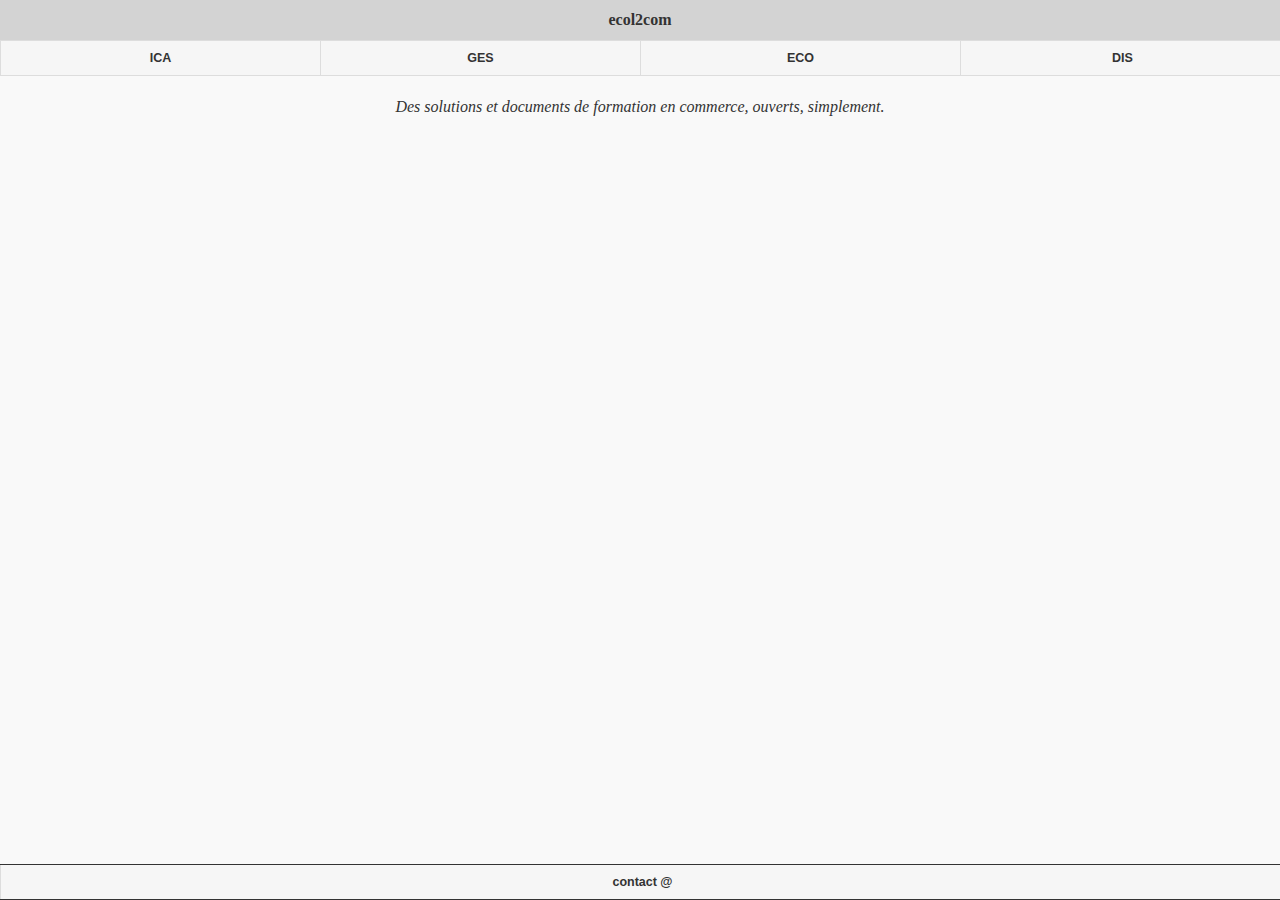
==== www/index.html @ 089186f5 "v1.0.0beta" ====
﻿<!DOCTYPE HTML>
<html>
<head>
<meta charset="utf-8">
<title>ecol2com</title>
<meta name="generator" content="NSB/AppStudio 6.2.3.1$ydkw" />
<meta name='date' content='2017-04-23 14:44:41.950020' />
<meta name='version' content='1.0.0' />
<meta name='viewport' content='width=device-width, initial-scale=1, user-scalable=no' />
<meta name='apple-mobile-web-app-capable' content='YES' />
<meta name='mobile-web-app-capable' content='yes' />
<meta name='apple-mobile-web-app-status-bar-style' content='black-translucent' />
<meta name='apple-mobile-web-app-title' content='' />
<meta name='copyright' content='ecol2com' />
<meta http-equiv='Content-Security-Policy' content="default-src *; style-src * 'unsafe-inline'; script-src * 'unsafe-inline' 'unsafe-eval'; media-src * blob:; img-src * data:; connect-src *;" />
<link rel='apple-touch-icon' href='nsb/images/LauncherIcon57.png' />
<link rel='shortcut icon' sizes='192x192' href='nsb/images/192.png' />
<link href="nsb/nsbstyle.css" rel="stylesheet">
<script src="nsb/jquery.js"></script>
<link href="nsb/jquery.modal.min.css" rel="stylesheet">
<script src="nsb/hfunc.js"></script>
<script src="nsb/jquery.modal.min.js"></script>
<script src="nsb/jqmFunctions.js"></script>
<link href="nsb/jquery.mobile.css" rel="stylesheet">
<script src="nsb/jquery.mobile.js"></script>
<script src="nsb/iscroll.js"></script>

<style type="text/css">
#HOM {background:inherit;}
#entete_HOM { display:block; left:auto; right:auto; top:auto; bottom:auto; height:40px; width:100%;}

#NavBar_HOM { display:block; left:auto; right:auto; top:auto; bottom:auto; height:40px; width:320px;}
#Label_HOM { display:block; left:auto; right:auto; top:auto; bottom:auto; height:auto; width:auto;}
#FooterBar_HOM {position:absolute; display:block;top:auto; height:auto; width:100%; height:auto; left:0px; bottom:0px;}
#ICA {background:inherit;}
#FooterBar_ICA {position:absolute; display:block;top:auto; height:auto; width:100%; height:auto; left:0px; bottom:0px;}
#Header_ICA { display:block; width:100%; height:40px; left:0px; top:0px;}
#List_ICA_scroller { display:block; overflow:hidden; width:100%; height:auto; left:auto; top:auto;}
#List_ICA { display:block; left:auto; top:auto;}
#List_ICASESSIONS_scroller { display:block; overflow:hidden; width:auto; height:auto; left:auto; top:auto;}
#List_ICASESSIONS { display:block; left:auto; top:auto;}
#ICA_TDT {background:inherit;}
#Header_ICATDT { display:block; width:100%; height:40px; left:0px; top:0px;}
#HTMLview_ICATDT_scroller { display:block; overflow:hidden; width:auto; height:auto; left:auto; top:auto;}
#HTMLview_ICATDT { left:0px; top:0px; height:auto; width:100%;}
#GES {background:inherit;}
#FooterBar_GES {position:absolute; display:block;top:auto; height:auto; width:100%; height:auto; left:0px; bottom:0px;}
#Header_GES { display:block; width:100%; height:40px; left:0px; top:0px;}
#ListGES_scroller { display:block; overflow:hidden; width:100%; height:auto; left:auto; top:auto;}
#ListGES { display:block; left:auto; top:auto;}
#List_GesSESSIONS_scroller { display:block; overflow:hidden; width:auto; height:auto; left:auto; top:auto;}
#List_GesSESSIONS { display:block; left:auto; top:auto;}
#Ges_JRN {background:inherit;}
#Header_GesJRN { display:block; width:100%; height:40px; left:0px; top:0px;}
#HTMLview_JRN_scroller { display:block; overflow:hidden; width:auto; height:auto; left:auto; top:auto;}
#HTMLview_JRN { left:0px; top:0px; height:auto; width:100%;}
#Ges_CPT {background:inherit;}
#Header_GesCPT { display:block; width:100%; height:40px; left:0px; top:0px;}
#HTMLview_CPT_scroller { display:block; overflow:hidden; width:auto; height:auto; left:auto; top:auto;}
#HTMLview_CPT { left:0px; top:0px; height:auto; width:100%;}
#Ges_JEU {background:inherit;}
#Header_GesJEU { display:block; width:100%; height:40px; left:0px; top:0px;}
#HTMLview_JEU_scroller { display:block; overflow:hidden; width:auto; height:auto; left:auto; top:auto;}
#HTMLview_JEU { left:0px; top:0px; height:auto; width:100%;}
#Ges_REF {background:inherit;}
#Header_GesREF { display:block; width:100%; height:40px; left:0px; top:0px;}
#HTMLview_REF_scroller { display:block; overflow:hidden; width:auto; height:auto; left:auto; top:auto;}
#HTMLview_REF { left:0px; top:0px; height:auto; width:100%;}
#ECO {background:inherit;}
#FooterBar_ECO {position:absolute; display:block;top:auto; height:auto; width:100%; height:auto; left:0px; bottom:0px;}
#Header_ECO { display:block; width:100%; height:40px; left:0px; top:0px;}
#HTMLview1_scroller { display:block; overflow:hidden; width:auto; height:auto; left:auto; top:auto;}
#HTMLview1 { left:0px; top:0px; height:auto; width:100%;}
#DIS {background:inherit;}
#Header_DIS { display:block; width:100%; height:40px; left:0px; top:0px;}
#HTMLview_DIS_scroller { display:block; overflow:hidden; width:auto; height:auto; left:auto; top:auto;}
#HTMLview_DIS { left:0px; top:0px; height:auto; width:100%;}
#CTC {background:inherit;}
#Header_CTC { display:block; width:100%; height:40px; left:0px; top:0px;}
#Label_CTC { display:block; left:auto; right:auto; top:auto; bottom:auto; height:auto; width:auto;}
</style>
<style>
*{margin:0;padding:0}
table {height:100%;width:100%;table-layout:static;border-collapse:collapse}
iframe {height:100%;width:100%}
.content {height:100%}
</style>

</head>
<body style="margin:0px;-ms-touch-action:none;font-family:-apple-system, '.SFNSText-Regular', 'San Francisco', 'Roboto', 'Segoe UI', 'Helvetica Neue';">
<noscript><h1>JavaScript must be enabled!</h1></noscript>
<div data-role="page" id="NSBPage" data-theme="a" style="position:absolute; width:100%; height:100%; background-color:inherit; ">
<a name='/HOM' data-role=none></a>
<div id="HOM" class="nsb-form" style="position:static; display:none; height: 100vh; top:0px; left:0px; width:100%; ">
<script>
HOM.innerHTML=[
  "<div id='entete_HOM' class='' data-nsb-type=Header style='cursor:default;text-align:center; text-shadow:none; font-size:16px; font-weight:bold; background-color:lightgray;  '>","<div id=entete_HOM_addChild>",,"</div>","ecol2com</div>",
  NSB.NavBar_jqm14('NavBar_HOM', 'ICA, GES, ECO, DIS', '', '', 'none', '0', ' ', ''),
  "<div id='Label_HOM' class='' data-nsb-type=Label style='cursor:default;text-align:center; text-shadow:none; margin-left:5px; margin-right:5px; font-size:16px; '><br>\u000A<i>Des solutions et documents de formation en commerce, ouverts, simplement.</i></div>",
  NSB.FooterBar_jqm14('FooterBar_HOM', 'contact @', '', '', 'none', '0', ' ', ''),
  ].join('');
</script>
</div>
<a name='/ICA' data-role=none></a>
<div id="ICA" class="nsb-form" style="position:static; display:none; height: 100vh; top:0px; left:0px; width:100%; ">
<script>
ICA.innerHTML=[
  NSB.FooterBar_jqm14('FooterBar_ICA', 'GES, ECO', '', '', 'none', '0', ' ', ''),
  NSB.HeaderBar_jqm14('Header_ICA', 'ICA / ecol2com', 'retour', 'arrow-l', 'left', '', 'arrow-r', 'none', ' style="" class=" "', '', ''),
  NSB.List_jqm14('List_ICA', 'ol', 'none', '', 'b', 'Documentations, Internet & informatique, Traitement de texte, Correspondance, Fran\u00E7ais commercial, Tableur, Pr\u00E9sentation assist\u00E9e d\'un ordinateur (PAO), Base de donn\u00E9es', '', 'Y,N,N', '', 'class=" "', '100%', false, false, 'false', 'arrow-r', 'false', '', 'false', 'false'),
  NSB.List_jqm14('List_ICASESSIONS', 'ol', 'none', '', 'b', 'Sessions, Notions, Approfondir, Expert', '', 'Y,N,N', '', 'class=" "', 'auto', false, false, 'false', 'arrow-r', 'false', '', 'false', 'false'),
  ].join('');
</script>
</div>
<a name='/ICA_TDT' data-role=none></a>
<div id="ICA_TDT" class="nsb-form" style="position:static; display:none; height: 100vh; top:0px; left:0px; width:100%; ">
<script>
ICA_TDT.innerHTML=[
  NSB.HeaderBar_jqm14('Header_ICATDT', 'ICA / Textes', 'retour', 'arrow-l', 'left', '', 'arrow-r', 'none', ' style="" class=" "', '', ''),
  "<div id='HTMLview_ICATDT_scroller' class=''   style='   ' name=''><div id='HTMLview_ICATDT' style='overflow:auto; height:auto; width:auto;;'><table><tr><td style=\"height:600px\" class=\"content\"><iframe src=\"http://ecol2.com/ecol2com/filter/links/index.html?c=ICA_TT&c=Transparent&c=THEO.&c=DIDA.&c=EVAL.&c=EXER.&c=FAQS&c=RESU.&c=MEDIA&c=SITE\" frameborder=\"0\"></iframe></td></tr></table></div></div>",
  ].join('');
</script>
</div>
<a name='/GES' data-role=none></a>
<div id="GES" class="nsb-form" style="position:static; display:none; height: 100vh; top:0px; left:0px; width:100%; ">
<script>
GES.innerHTML=[
  NSB.FooterBar_jqm14('FooterBar_GES', 'ICA, ECO', '', '', 'none', '0', ' ', ''),
  NSB.HeaderBar_jqm14('Header_GES', 'GES / ecol2com', 'retour', 'arrow-l', 'left', '', 'arrow-r', 'none', ' style="" class=" "', '', ''),
  NSB.List_jqm14('ListGES', 'ul', 'none', '', 'b', 'Documentation, Journaux comptables interactifs, Syst\u00E8me de gestion comptable, Jeu s\u00E9rieux, R\u00E9f\u00E9rences', '', 'Y,N,N', '', 'class=" "', '100%', false, false, 'false', 'arrow-r', 'false', '', 'false', 'false'),
  NSB.List_jqm14('List_GesSESSIONS', 'ol', 'none', '', 'b', 'Sessions, Notions, Approfondir, Expert', '', 'Y,N,N', '', 'class=" "', 'auto', false, false, 'false', 'arrow-r', 'false', '', 'false', 'false'),
  ].join('');
</script>
</div>
<a name='/Ges_JRN' data-role=none></a>
<div id="Ges_JRN" class="nsb-form" style="position:static; display:none; height: 100vh; top:0px; left:0px; width:100%; ">
<script>
Ges_JRN.innerHTML=[
  NSB.HeaderBar_jqm14('Header_GesJRN', 'GES / Journal', 'retour', 'arrow-l', 'left', '', 'arrow-r', 'none', ' style="" class=" "', '', ''),
  "<div id='HTMLview_JRN_scroller' class=''   style='   ' name=''><div id='HTMLview_JRN' style='overflow:auto; height:auto; width:auto;;'><table><tr><td style=\"height:600px\" class=\"content\"><iframe src=\"http://ecol2.com/ecol2com/journal\" frameborder=\"0\"></iframe></td></tr></table></div></div>",
  ].join('');
</script>
</div>
<a name='/Ges_CPT' data-role=none></a>
<div id="Ges_CPT" class="nsb-form" style="position:static; display:none; height: 100vh; top:0px; left:0px; width:100%; ">
<script>
Ges_CPT.innerHTML=[
  NSB.HeaderBar_jqm14('Header_GesCPT', 'GES / Comptabilité', 'retour', 'arrow-l', 'left', '', 'arrow-r', 'none', ' style="" class=" "', '', ''),
  "<div id='HTMLview_CPT_scroller' class=''   style='   ' name=''><div id='HTMLview_CPT' style='overflow:auto; height:auto; width:auto;;'><table><tr><td style=\"height:600px\" class=\"content\"><iframe src=\"http://ecol2.com/ecol2com/tools/compta/\" frameborder=\"0\"></iframe></td></tr></table></div></div>",
  ].join('');
</script>
</div>
<a name='/Ges_JEU' data-role=none></a>
<div id="Ges_JEU" class="nsb-form" style="position:static; display:none; height: 100vh; top:0px; left:0px; width:100%; ">
<script>
Ges_JEU.innerHTML=[
  NSB.HeaderBar_jqm14('Header_GesJEU', 'GES / Jeux', 'retour', 'arrow-l', 'left', '', 'arrow-r', 'none', ' style="" class=" "', '', ''),
  "<div id='HTMLview_JEU_scroller' class=''   style='   ' name=''><div id='HTMLview_JEU' style='overflow:auto; height:auto; width:auto;;'><table><tr><td style=\"height:600px\" class=\"content\"><iframe src=\"http://ecol2.com/ecol2com/tools/rt/\" frameborder=\"0\"></iframe></td></tr></table></div></div>",
  ].join('');
</script>
</div>
<a name='/Ges_REF' data-role=none></a>
<div id="Ges_REF" class="nsb-form" style="position:static; display:none; height: 100vh; top:0px; left:0px; width:100%; ">
<script>
Ges_REF.innerHTML=[
  NSB.HeaderBar_jqm14('Header_GesREF', 'GES / Référence', 'retour', 'arrow-l', 'left', '', 'arrow-r', 'none', ' style="" class=" "', '', ''),
  "<div id='HTMLview_REF_scroller' class=''   style='   ' name=''><div id='HTMLview_REF' style='overflow:auto; height:auto; width:auto;;'><table><tr><td style=\"height:600px\" class=\"content\"><iframe src=\"http://ecol2.com/wiki/lib/exe/fetch.php?media=gestion_1234print.pdf\" frameborder=\"0\"></iframe></td></tr></table></div></div>",
  ].join('');
</script>
</div>
<a name='/ECO' data-role=none></a>
<div id="ECO" class="nsb-form" style="position:static; display:none; height: 100vh; top:0px; left:0px; width:100%; ">
<script>
ECO.innerHTML=[
  NSB.FooterBar_jqm14('FooterBar_ECO', 'GES, ICA', '', '', 'none', '0', ' ', ''),
  NSB.HeaderBar_jqm14('Header_ECO', 'ECO / ecol2com', 'retour', 'arrow-l', 'left', '', 'arrow-r', 'none', ' style="" class=" "', '', ''),
  "<div id='HTMLview1_scroller' class=''   style='   ' name=''><div id='HTMLview1' style='overflow:auto; height:auto; width:auto;;'><table><tr><td style=\"height:380px\" class=\"content\"><iframe src=\"http://ecol2.com/wiki/lib/exe/fetch.php?media=ecopo_123yinterior.pdf\" frameborder=\"0\"></iframe></td></tr></table></div></div>",
  ].join('');
</script>
</div>
<a name='/DIS' data-role=none></a>
<div id="DIS" class="nsb-form" style="position:static; display:none; height: 100vh; top:0px; left:0px; width:100%; ">
<script>
DIS.innerHTML=[
  NSB.HeaderBar_jqm14('Header_DIS', 'DIS / ecol2com', 'retour', 'arrow-l', 'left', '', 'arrow-r', 'none', ' style="" class=" "', '', ''),
  "<div id='HTMLview_DIS_scroller' class=''   style='   ' name=''><div id='HTMLview_DIS' style='overflow:auto; height:auto; width:auto;;'><table><tr><td style=\"height:600px\" class=\"content\"><iframe src=\"http://ecol2.com/ecol2com/tools/grades/\" frameborder=\"0\"></iframe></td></tr></table></div></div>",
  ].join('');
</script>
</div>
<a name='/CTC' data-role=none></a>
<div id="CTC" class="nsb-form" style="position:static; display:none; height: 100vh; top:0px; left:0px; width:100%; ">
<script>
CTC.innerHTML=[
  NSB.HeaderBar_jqm14('Header_CTC', '@ ecol2com', 'retour', 'arrow-l', 'left', '', 'arrow-r', 'none', ' style="" class=" "', '', ''),
  "<div id='Label_CTC' class='' data-nsb-type=Label style='cursor:default; text-shadow:none; margin-left:5px; margin-right:5px; font-size:16px; '><br>\u000A<p>Vous pouvez me contacter en soir\u00E9e au <a href=\"tel:+41227713303\" data-rel=\"external\">+41 22 771 3303</a> ou en m\'envoyant un courriel \u00E0 <a href=\"mailto:antoine.melo@edu.ge.ch\" data-rel=\"external\">antoine.melo@edu.ge.ch</a></p>\u000A<br>\u000A<p>Mon adresse professionnelle est la suivante: ECCG Aim\u00E9e-Stitelmann, 24 rte de Base, 1228 Plan-les-Ouates. Le secr\u00E9tariat est ouvert de 8h \u00E0 17h15, avec une pause entre 12h et 13h15. Vous pouvez les contacter au <a href=\"tel:+41223882050\" data-rel=\"external\">+41 22 388 2050</a>.</p>\u000A<br>\u000A<br>Antoine Melo\u000A<hr>\u000A<p><small>profil <a href=\"https://ch.linkedin.com/in/amelo\">Linkedin </a></small></p>\u000A</div>",
  ].join('');
</script>
</div>
</div>
<script>
if(!navigator.cookieEnabled) NSB.MsgBox('Please turn cookies on.');
(function(){var all=document.getElementsByTagName('*');for(var i=0;i<all.length;i++)if(all[i].id!=''&&typeof all[i].id!='undefined'&&typeof window[all[i].id]=='undefined')window[all[i].id]=all[i];})()
var NSB = NSB || {};
NSB.currentForm = HOM;
NSB.stopOnError = true;
NSB.enableBrowserArrows = false;
NSB.enableNiceLinks = true;
NSB.enableAppScroll = false;
NSB.newVersionWarning = false;
NSB.id = 'Project2';
NSB.voltAppId = 'jKCAXr';
NSB.voltDashboardAccess = False;
NSB.voltDomain = '';
if ($.mobile != undefined) $.mobile.hashListeningEnabled = false;
if (window.$volt) $volt.init(NSB.voltAppId, NSB.voltDomain);

// ***** Code for form: HOM *****
window.addEventListener('load', function() {
  HOM.style.display = 'block';
  NSB.addProperties(HOM);
  entete_HOM.style.lineHeight='40px';
  NSB.addProperties.addChild(entete_HOM);
  NSB.addProperties(entete_HOM);

  NSB.NavBar_jqm_init('NavBar_HOM','ICA, GES, ECO, DIS');
  NSB.addProperties(NavBar_HOM);
  (function(){var d,i,s=''.split(',');for(i=0;i<s.length;i++){if(s[i].trim()!=''){d=document.getElementById('NavBar_HOM_'+i);(function(i){d.onclick=function(){ChangeForm(document.getElementById(s[i]))}})(i)}}})()

  NSB.addProperties(Label_HOM);
  FooterBar_HOM.refresh=function(){setTimeout(NSB.FooterBarRefresh,10,FooterBar_HOM)};
  NSB.FooterBar_jqm_init('FooterBar_HOM','contact @');
  NSB.addProperties(FooterBar_HOM);
  (function(){var d,i,s=''.split(',');for(i=0;i<s.length;i++){if(s[i].trim()!=''){d=document.getElementById('FooterBar_HOM_'+i);(function(i){d.onclick=function(){ChangeForm(document.getElementById(s[i]))}})(i)}}})()
  HOM.style.display = 'none';
}, false);

// ***** Code for form: ICA *****
window.addEventListener('load', function() {
  ICA.style.display = 'block';
  NSB.addProperties(ICA);
  FooterBar_ICA.refresh=function(){setTimeout(NSB.FooterBarRefresh,10,FooterBar_ICA)};
  NSB.FooterBar_jqm_init('FooterBar_ICA','GES, ECO');
  NSB.addProperties(FooterBar_ICA);
  (function(){var d,i,s=''.split(',');for(i=0;i<s.length;i++){if(s[i].trim()!=''){d=document.getElementById('FooterBar_ICA_'+i);(function(i){d.onclick=function(){ChangeForm(document.getElementById(s[i]))}})(i)}}})()
  NSB.addProperties(Header_ICA);
  NSB.addDisableProperty(Header_ICA);
  if(typeof(Header_ICA.onclick)=='function'){
    if(typeof(Header_ICA_left)!='undefined') Header_ICA_left.onclick=function() {Header_ICA.onclick(Header_ICA_left.getAttribute('nsbvalue'))};
    if(typeof(Header_ICA_right)!='undefined') Header_ICA_right.onclick=function() {Header_ICA.onclick(Header_ICA_right.getAttribute('nsbvalue'))}};
  NSB.List_jqm_init14('List_ICA','Documentations, Internet & informatique, Traitement de texte, Correspondance, Fran\u00E7ais commercial, Tableur, Pr\u00E9sentation assist\u00E9e d\'un ordinateur (PAO), Base de donn\u00E9es',false,'100%',false,false);
  List_ICA.refresh=function(){if (typeof List_ICA_ref!='undefined') setTimeout(NSB.refresh,100,List_ICA_ref)};
  NSB.addProperties(List_ICA);
  (function(){var d,i,s=''.split(',');for(i=0;i<s.length;i++){if(s[i].trim()!=''){d=document.getElementById('List_ICA_'+i);(function(i){d.onclick=function(){ChangeForm(document.getElementById(s[i].trim()))}})(i)}}})()
  NSB.List_jqm_init14('List_ICASESSIONS','Sessions, Notions, Approfondir, Expert',false,'auto',false,false);
  List_ICASESSIONS.refresh=function(){if (typeof List_ICASESSIONS_ref!='undefined') setTimeout(NSB.refresh,100,List_ICASESSIONS_ref)};
  NSB.addProperties(List_ICASESSIONS);
  (function(){var d,i,s=''.split(',');for(i=0;i<s.length;i++){if(s[i].trim()!=''){d=document.getElementById('List_ICASESSIONS_'+i);(function(i){d.onclick=function(){ChangeForm(document.getElementById(s[i].trim()))}})(i)}}})()
  ICA.style.display = 'none';
}, false);

// ***** Code for form: ICA_TDT *****
window.addEventListener('load', function() {
  ICA_TDT.style.display = 'block';
  NSB.addProperties(ICA_TDT);
  NSB.addProperties(Header_ICATDT);
  NSB.addDisableProperty(Header_ICATDT);
  if(typeof(Header_ICATDT.onclick)=='function'){
    if(typeof(Header_ICATDT_left)!='undefined') Header_ICATDT_left.onclick=function() {Header_ICATDT.onclick(Header_ICATDT_left.getAttribute('nsbvalue'))};
    if(typeof(Header_ICATDT_right)!='undefined') Header_ICATDT_right.onclick=function() {Header_ICATDT.onclick(Header_ICATDT_right.getAttribute('nsbvalue'))}};

  NSB.addProperties(HTMLview_ICATDT,HTMLview_ICATDT_scroller);
  ICA_TDT.style.display = 'none';
}, false);

// ***** Code for form: GES *****
window.addEventListener('load', function() {
  GES.style.display = 'block';
  NSB.addProperties(GES);
  FooterBar_GES.refresh=function(){setTimeout(NSB.FooterBarRefresh,10,FooterBar_GES)};
  NSB.FooterBar_jqm_init('FooterBar_GES','ICA, ECO');
  NSB.addProperties(FooterBar_GES);
  (function(){var d,i,s=''.split(',');for(i=0;i<s.length;i++){if(s[i].trim()!=''){d=document.getElementById('FooterBar_GES_'+i);(function(i){d.onclick=function(){ChangeForm(document.getElementById(s[i]))}})(i)}}})()
  NSB.addProperties(Header_GES);
  NSB.addDisableProperty(Header_GES);
  if(typeof(Header_GES.onclick)=='function'){
    if(typeof(Header_GES_left)!='undefined') Header_GES_left.onclick=function() {Header_GES.onclick(Header_GES_left.getAttribute('nsbvalue'))};
    if(typeof(Header_GES_right)!='undefined') Header_GES_right.onclick=function() {Header_GES.onclick(Header_GES_right.getAttribute('nsbvalue'))}};
  NSB.List_jqm_init14('ListGES','Documentation, Journaux comptables interactifs, Syst\u00E8me de gestion comptable, Jeu s\u00E9rieux, R\u00E9f\u00E9rences',false,'100%',false,false);
  ListGES.refresh=function(){if (typeof ListGES_ref!='undefined') setTimeout(NSB.refresh,100,ListGES_ref)};
  NSB.addProperties(ListGES);
  (function(){var d,i,s=', Ges_JRN, Ges_CPT, Ges_JEU, Ges_REF'.split(',');for(i=0;i<s.length;i++){if(s[i].trim()!=''){d=document.getElementById('ListGES_'+i);(function(i){d.onclick=function(){ChangeForm(document.getElementById(s[i].trim()))}})(i)}}})()
  NSB.List_jqm_init14('List_GesSESSIONS','Sessions, Notions, Approfondir, Expert',false,'auto',false,false);
  List_GesSESSIONS.refresh=function(){if (typeof List_GesSESSIONS_ref!='undefined') setTimeout(NSB.refresh,100,List_GesSESSIONS_ref)};
  NSB.addProperties(List_GesSESSIONS);
  (function(){var d,i,s=''.split(',');for(i=0;i<s.length;i++){if(s[i].trim()!=''){d=document.getElementById('List_GesSESSIONS_'+i);(function(i){d.onclick=function(){ChangeForm(document.getElementById(s[i].trim()))}})(i)}}})()
  GES.style.display = 'none';
}, false);

// ***** Code for form: Ges_JRN *****
window.addEventListener('load', function() {
  Ges_JRN.style.display = 'block';
  NSB.addProperties(Ges_JRN);
  NSB.addProperties(Header_GesJRN);
  NSB.addDisableProperty(Header_GesJRN);
  if(typeof(Header_GesJRN.onclick)=='function'){
    if(typeof(Header_GesJRN_left)!='undefined') Header_GesJRN_left.onclick=function() {Header_GesJRN.onclick(Header_GesJRN_left.getAttribute('nsbvalue'))};
    if(typeof(Header_GesJRN_right)!='undefined') Header_GesJRN_right.onclick=function() {Header_GesJRN.onclick(Header_GesJRN_right.getAttribute('nsbvalue'))}};

  NSB.addProperties(HTMLview_JRN,HTMLview_JRN_scroller);
  Ges_JRN.style.display = 'none';
}, false);

// ***** Code for form: Ges_CPT *****
window.addEventListener('load', function() {
  Ges_CPT.style.display = 'block';
  NSB.addProperties(Ges_CPT);
  NSB.addProperties(Header_GesCPT);
  NSB.addDisableProperty(Header_GesCPT);
  if(typeof(Header_GesCPT.onclick)=='function'){
    if(typeof(Header_GesCPT_left)!='undefined') Header_GesCPT_left.onclick=function() {Header_GesCPT.onclick(Header_GesCPT_left.getAttribute('nsbvalue'))};
    if(typeof(Header_GesCPT_right)!='undefined') Header_GesCPT_right.onclick=function() {Header_GesCPT.onclick(Header_GesCPT_right.getAttribute('nsbvalue'))}};

  NSB.addProperties(HTMLview_CPT,HTMLview_CPT_scroller);
  Ges_CPT.style.display = 'none';
}, false);

// ***** Code for form: Ges_JEU *****
window.addEventListener('load', function() {
  Ges_JEU.style.display = 'block';
  NSB.addProperties(Ges_JEU);
  NSB.addProperties(Header_GesJEU);
  NSB.addDisableProperty(Header_GesJEU);
  if(typeof(Header_GesJEU.onclick)=='function'){
    if(typeof(Header_GesJEU_left)!='undefined') Header_GesJEU_left.onclick=function() {Header_GesJEU.onclick(Header_GesJEU_left.getAttribute('nsbvalue'))};
    if(typeof(Header_GesJEU_right)!='undefined') Header_GesJEU_right.onclick=function() {Header_GesJEU.onclick(Header_GesJEU_right.getAttribute('nsbvalue'))}};

  NSB.addProperties(HTMLview_JEU,HTMLview_JEU_scroller);
  Ges_JEU.style.display = 'none';
}, false);

// ***** Code for form: Ges_REF *****
window.addEventListener('load', function() {
  Ges_REF.style.display = 'block';
  NSB.addProperties(Ges_REF);
  NSB.addProperties(Header_GesREF);
  NSB.addDisableProperty(Header_GesREF);
  if(typeof(Header_GesREF.onclick)=='function'){
    if(typeof(Header_GesREF_left)!='undefined') Header_GesREF_left.onclick=function() {Header_GesREF.onclick(Header_GesREF_left.getAttribute('nsbvalue'))};
    if(typeof(Header_GesREF_right)!='undefined') Header_GesREF_right.onclick=function() {Header_GesREF.onclick(Header_GesREF_right.getAttribute('nsbvalue'))}};

  NSB.addProperties(HTMLview_REF,HTMLview_REF_scroller);
  Ges_REF.style.display = 'none';
}, false);

// ***** Code for form: ECO *****
window.addEventListener('load', function() {
  ECO.style.display = 'block';
  NSB.addProperties(ECO);
  FooterBar_ECO.refresh=function(){setTimeout(NSB.FooterBarRefresh,10,FooterBar_ECO)};
  NSB.FooterBar_jqm_init('FooterBar_ECO','GES, ICA');
  NSB.addProperties(FooterBar_ECO);
  (function(){var d,i,s=''.split(',');for(i=0;i<s.length;i++){if(s[i].trim()!=''){d=document.getElementById('FooterBar_ECO_'+i);(function(i){d.onclick=function(){ChangeForm(document.getElementById(s[i]))}})(i)}}})()
  NSB.addProperties(Header_ECO);
  NSB.addDisableProperty(Header_ECO);
  if(typeof(Header_ECO.onclick)=='function'){
    if(typeof(Header_ECO_left)!='undefined') Header_ECO_left.onclick=function() {Header_ECO.onclick(Header_ECO_left.getAttribute('nsbvalue'))};
    if(typeof(Header_ECO_right)!='undefined') Header_ECO_right.onclick=function() {Header_ECO.onclick(Header_ECO_right.getAttribute('nsbvalue'))}};

  NSB.addProperties(HTMLview1,HTMLview1_scroller);
  ECO.style.display = 'none';
}, false);

// ***** Code for form: DIS *****
window.addEventListener('load', function() {
  DIS.style.display = 'block';
  NSB.addProperties(DIS);
  NSB.addProperties(Header_DIS);
  NSB.addDisableProperty(Header_DIS);
  if(typeof(Header_DIS.onclick)=='function'){
    if(typeof(Header_DIS_left)!='undefined') Header_DIS_left.onclick=function() {Header_DIS.onclick(Header_DIS_left.getAttribute('nsbvalue'))};
    if(typeof(Header_DIS_right)!='undefined') Header_DIS_right.onclick=function() {Header_DIS.onclick(Header_DIS_right.getAttribute('nsbvalue'))}};

  NSB.addProperties(HTMLview_DIS,HTMLview_DIS_scroller);
  DIS.style.display = 'none';
}, false);

// ***** Code for form: CTC *****
window.addEventListener('load', function() {
  CTC.style.display = 'block';
  NSB.addProperties(CTC);
  NSB.addProperties(Header_CTC);
  NSB.addDisableProperty(Header_CTC);
  if(typeof(Header_CTC.onclick)=='function'){
    if(typeof(Header_CTC_left)!='undefined') Header_CTC_left.onclick=function() {Header_CTC.onclick(Header_CTC_left.getAttribute('nsbvalue'))};
    if(typeof(Header_CTC_right)!='undefined') Header_CTC_right.onclick=function() {Header_CTC.onclick(Header_CTC_right.getAttribute('nsbvalue'))}};

  NSB.addProperties(Label_CTC);
  CTC.style.display = 'none';
}, false);


window.addEventListener('orientationchange', function(){window.scrollTo(0,0)});
window.addEventListener('load', function() {
  HOM.style.display = 'block';
  Main();
  if (typeof(HOM.onshow)=='function') HOM.onshow();
}, false);
</script>
<script src='code.js'></script>

</body>
</html>
---- www/nsb/nsbstyle.css ----
.dialog-overlay {
      background-color: black;
      opacity: 0.55;
      -moz-opacity: .55;
      filter: alpha(opacity=55);
      position:fixed;
      height: 100%;
      width: 100%;
   }
.dialog-wrapper {
      font-family: roboto, helvetica, verdana, arial;
      font-size: 18px;
      color: white;
      opacity: 1.0;
      -moz-opacity: 1.0;
      filter: none;
      width: 282px;
      margin-left: auto;
      margin-right: auto;
  }
.dialog-header {
      background: white;
      border-radius: 0px;
      border-top: 0px; 
      border-left: 1px solid #dcdcdc;
      border-right: 0px;
      border-bottom: 2px solid;
      padding: 20px 16px 16px 16px;
      font-size: 22px;
      font-weight: normal;
      text-shadow:none;
      color: #007AFF; /* android holo blue */
      /* display: none */ /* disables the header section of the NSB.MsgBox */
  }
.dialog-content {
      background: white;
      border-left: 1px solid #dcdcdc;
      border-right: 0px;
      padding: 0px;
      text-shadow: none;
  }
  
.dialog-icon {
    position:relative;
	float:left;
	margin-left:12px;
	margin-top:16px;
	margin-right:12px;
	text-align:center;
	text-shadow:none;
	overflow:hidden;
	width:33px;
	height:33px;
}

.dialog-icon-c {
	float:left;
	margin-left:4px;
	padding:4px 4px 4px 2px;
	text-align:center;
	text-shadow:none;
	overflow:hidden;
	width:33px;
	height:33px;
}

div.dialog-icon#questionicon {
	background:url('[data-uri]') 0px 0px no-repeat;
}

div.dialog-icon#informationicon {
	background:url('[data-uri]') 0px 0px no-repeat;
}

div.dialog-icon#exclamationicon {
	background:url('[data-uri]') 0px 0px no-repeat;
}

div.dialog-icon#criticalicon {
	background:url('[data-uri]') 0px 0px no-repeat;
}
  
.dialog-text {
      padding: 16px 24px 16px 24px;
      margin-right: 0px;
      color: #4c4c4c;
      text-shadow:none;
  }
.dialog-itext {
      padding: 16px 16px 16px 0px;
      margin-right: 0px;
      color: #4c4c4c;
      overflow:hidden;
  }
.dialog-buttonbar {
      background: white;
      border-radius: 0px;
      border-bottom: 0px;
      border-left: 0px;
      border-right: 0px;
      padding: 0px;
      padding-left: 0px;
      height: 52px;
  }
.dialog-buttonNoBorder {
      background: white;	
      border: 0px solid #dcdcdc; /* a visible border alternative is: 1px solid #dcdcdc; */
      border-radius: 0px;
      border-width: 1px 0px 0px 1px;
      font-size: 14px;
      font-weight: normal;
      color: #007AFF;
      height: 52px;
      margin: 0px;
      width: 282px;
      padding: 0px;
      text-align: center;
  }

input#_nsbDialogBoxInput, input:hover#_nsbDialogBoxInput, input:focus#_nsbDialogBoxInput, input:active#_nsbDialogBoxInput {
	margin-top:15px;
	margin-left:5px;
	margin-bottom:5px;
	font-family:helvetica,verdana,arial;
	font-size:18px;
	border:1px solid #ddd;
	background:#ffffff;
	color:#7d7d7e;
	font-weight:600;
	outline:none;
	width:260px;
}

.clearfix:after {
    content:"."; 
    display:block; 
    height:0; 
    clear:both; 
    visibility:hidden;
}

.clearfix {
    display:inline-block;
}
 
 /* mac hide \*/
    * html .clearfix {height:1%;}
      .clearfix {display:block;}
 /* End hide */
 
 #NSB_Progress {
	background-clip:padding-box;
	background-image:gradient(linear,0 0,0 100%,color-stop(0,#fff),color-stop(0.02,#eee),color-stop(0.98,#ccc),color-stop(1,#a3a3a3));
	background-image:linear-gradient(to bottom,#fff 0%,#eee 2%,#ccc 98%,#a3a3a3 100%);
	background: #ddd;
	border-radius:8px;
	border:1px solid #505050;
	box-shadow:0 0 4px rgba(0,0,0,0.5);
	box-sizing:border-box;
	color:#333;
	font-family:helvetica;
	font-size:15px;
	line-height:130%;
	overflow: hidden;
	padding:12px 14px;
	text-align:left;
	text-shadow:0 1px 0 rgba(255,255,255,0.75);
	user-select:none;
	width:240px;
	z-index:9999;
    height:45px;
    left:55px;
    position:absolute;
}

#NSB_Progress .NSB_ProgressClose {
	background:rgba(128,128,128,0.12);
	border-radius:9px;
	box-shadow:0 1px 0 #fff;
	box-sizing:border-box;
	color:#707070;
	font-size:16px;
	height:18px; line-height:14px;
	position:absolute;
	right:4px;
	text-align:center;
	text-indent:1px;
	top:4px;
	width:18px;
}

.NSB_Grid{ border-top:1px solid #9bb3cd;border-left:1px solid #9bb3cd;margin-bottom:4em;border-collapse:collapse;}
  .NSB_Grid th{padding:.2em .2em .2em .2em;background:#93A5BB;text-shadow:none;color:#fff;border:2px ridge #9bb3cd;}
  .NSB_Grid th p{font-weight:bold;margin-bottom:.33em;}
  .NSB_Grid td{vertical-align:middle;text-shadow:none;border:2px ridge #9bb3cd;}
  .NSB_Grid td p{margin-bottom:0;}
  .NSB_Grid td p+p{margin-top:.417em;}
  .NSB_Grid td p+p+p{margin-top:.417em;}

.nsb-form.modal {padding: 0px;}

div.container-center {
    display: flex; 
    -ms-flex-direction: row;
    flex-direction: row;
    -ms-flex-wrap: wrap;
    flex-wrap: wrap;
    justify-content: center; 
    align-items: center;
}
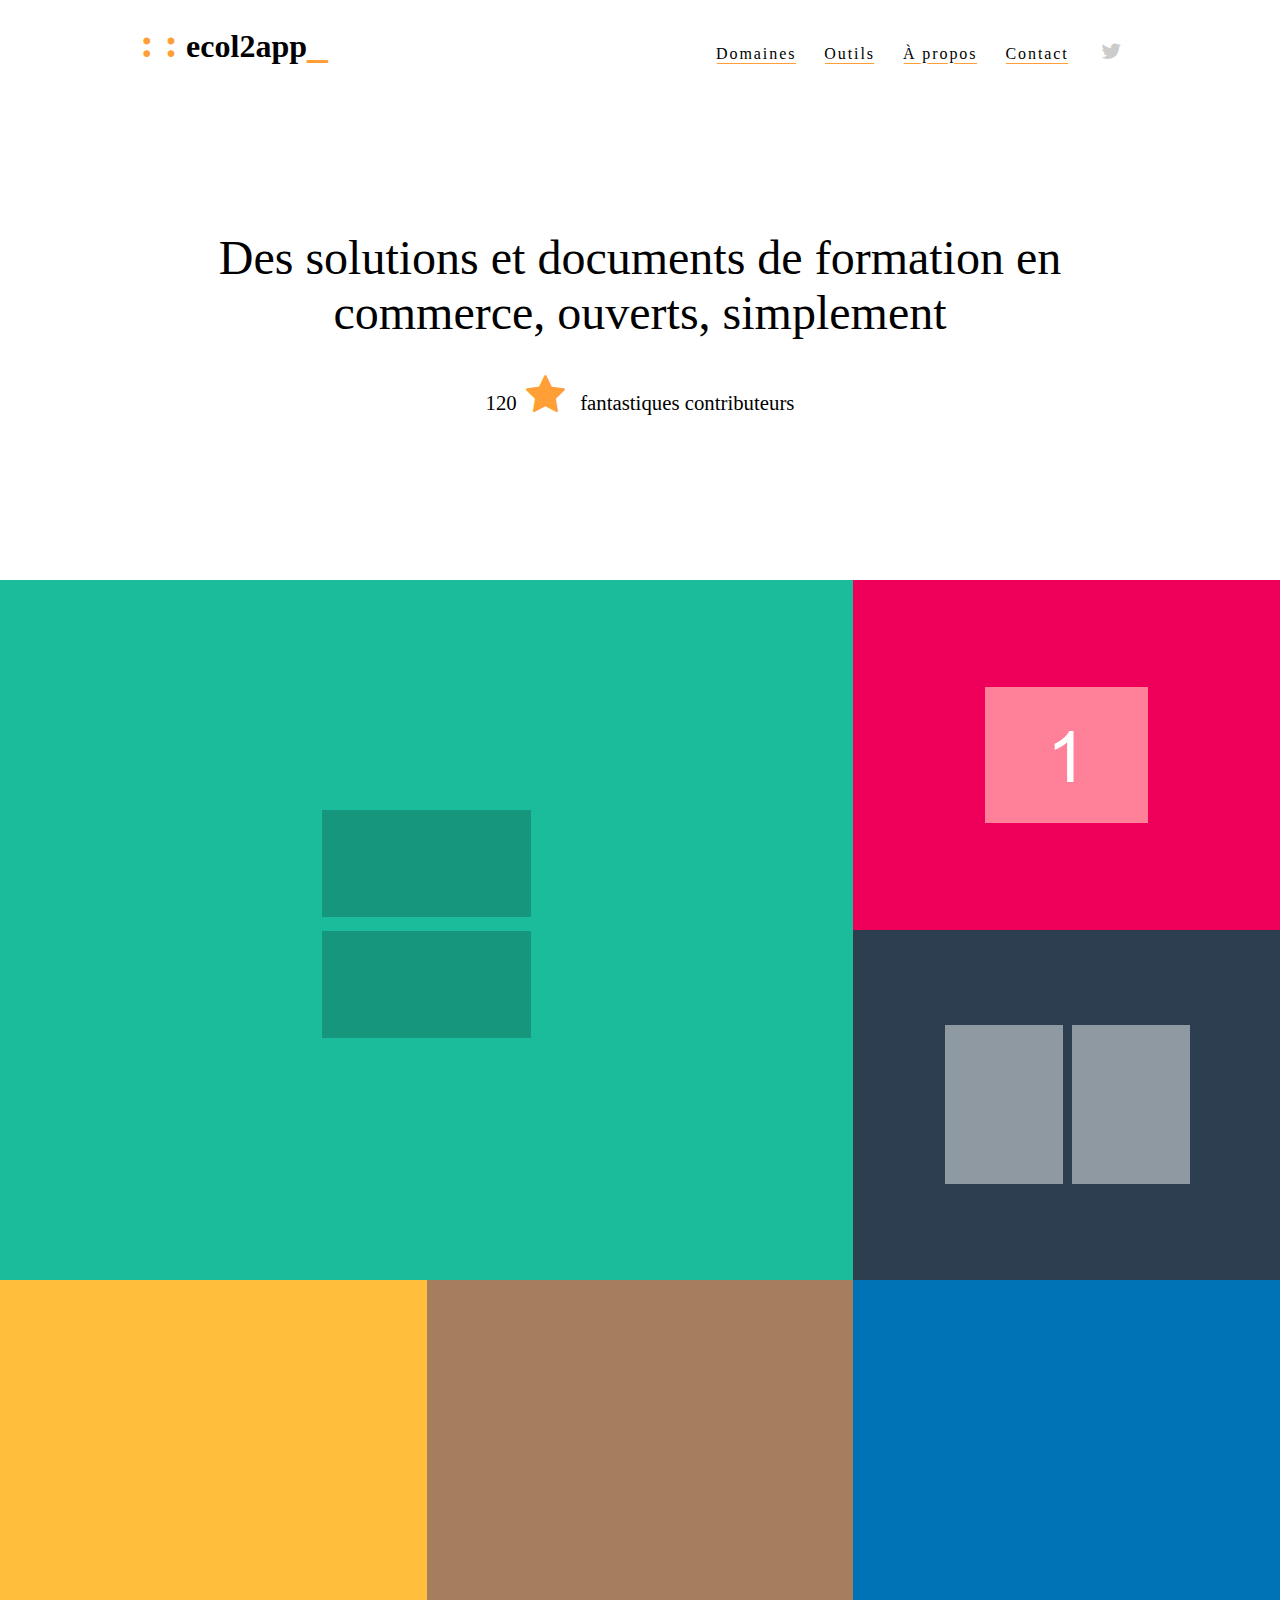
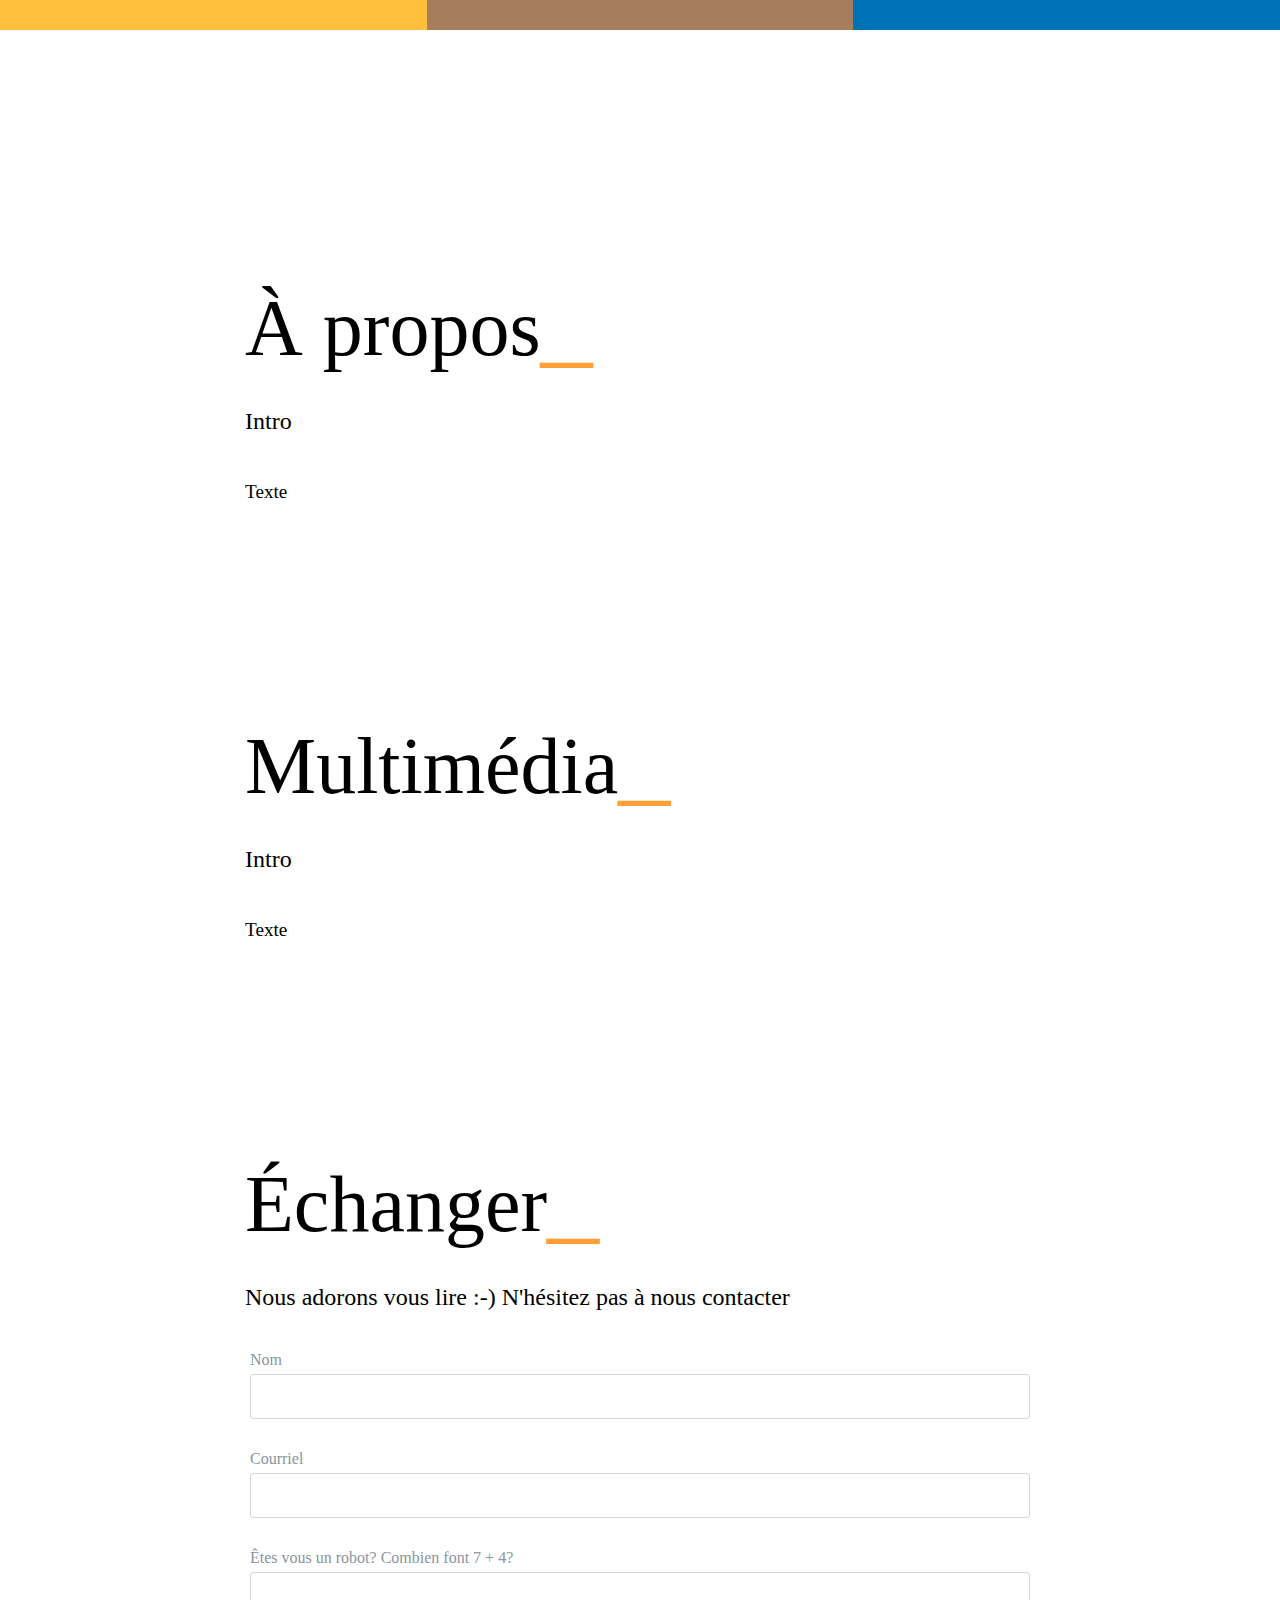
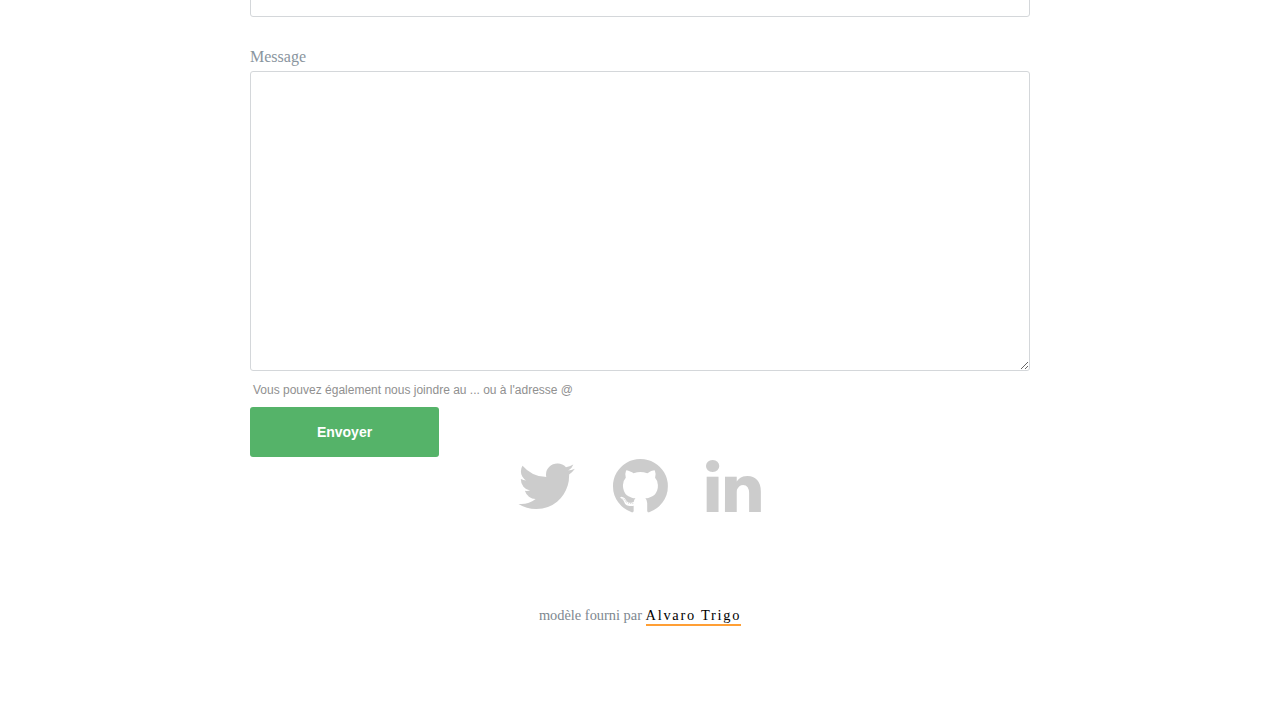
==== commit 8626f1f4: "v 1.01" ====
--- a/www/index.html
+++ b/www/index.html
@@ -1,412 +1,380 @@
-﻿<!DOCTYPE HTML>
-<html>
+<!DOCTYPE html>
+<html xmlns="http://www.w3.org/1999/xhtml">
+
 <head>
-<meta charset="utf-8">
-<title>ecol2com</title>
-<meta name="generator" content="NSB/AppStudio 6.2.3.1$ydkw" />
-<meta name='date' content='2017-04-23 14:44:41.950020' />
-<meta name='version' content='1.0.0' />
-<meta name='viewport' content='width=device-width, initial-scale=1, user-scalable=no' />
-<meta name='apple-mobile-web-app-capable' content='YES' />
-<meta name='mobile-web-app-capable' content='yes' />
-<meta name='apple-mobile-web-app-status-bar-style' content='black-translucent' />
-<meta name='apple-mobile-web-app-title' content='' />
-<meta name='copyright' content='ecol2com' />
-<meta http-equiv='Content-Security-Policy' content="default-src *; style-src * 'unsafe-inline'; script-src * 'unsafe-inline' 'unsafe-eval'; media-src * blob:; img-src * data:; connect-src *;" />
-<link rel='apple-touch-icon' href='nsb/images/LauncherIcon57.png' />
-<link rel='shortcut icon' sizes='192x192' href='nsb/images/192.png' />
-<link href="nsb/nsbstyle.css" rel="stylesheet">
-<script src="nsb/jquery.js"></script>
-<link href="nsb/jquery.modal.min.css" rel="stylesheet">
-<script src="nsb/hfunc.js"></script>
-<script src="nsb/jquery.modal.min.js"></script>
-<script src="nsb/jqmFunctions.js"></script>
-<link href="nsb/jquery.mobile.css" rel="stylesheet">
-<script src="nsb/jquery.mobile.js"></script>
-<script src="nsb/iscroll.js"></script>
-
-<style type="text/css">
-#HOM {background:inherit;}
-#entete_HOM { display:block; left:auto; right:auto; top:auto; bottom:auto; height:40px; width:100%;}
-
-#NavBar_HOM { display:block; left:auto; right:auto; top:auto; bottom:auto; height:40px; width:320px;}
-#Label_HOM { display:block; left:auto; right:auto; top:auto; bottom:auto; height:auto; width:auto;}
-#FooterBar_HOM {position:absolute; display:block;top:auto; height:auto; width:100%; height:auto; left:0px; bottom:0px;}
-#ICA {background:inherit;}
-#FooterBar_ICA {position:absolute; display:block;top:auto; height:auto; width:100%; height:auto; left:0px; bottom:0px;}
-#Header_ICA { display:block; width:100%; height:40px; left:0px; top:0px;}
-#List_ICA_scroller { display:block; overflow:hidden; width:100%; height:auto; left:auto; top:auto;}
-#List_ICA { display:block; left:auto; top:auto;}
-#List_ICASESSIONS_scroller { display:block; overflow:hidden; width:auto; height:auto; left:auto; top:auto;}
-#List_ICASESSIONS { display:block; left:auto; top:auto;}
-#ICA_TDT {background:inherit;}
-#Header_ICATDT { display:block; width:100%; height:40px; left:0px; top:0px;}
-#HTMLview_ICATDT_scroller { display:block; overflow:hidden; width:auto; height:auto; left:auto; top:auto;}
-#HTMLview_ICATDT { left:0px; top:0px; height:auto; width:100%;}
-#GES {background:inherit;}
-#FooterBar_GES {position:absolute; display:block;top:auto; height:auto; width:100%; height:auto; left:0px; bottom:0px;}
-#Header_GES { display:block; width:100%; height:40px; left:0px; top:0px;}
-#ListGES_scroller { display:block; overflow:hidden; width:100%; height:auto; left:auto; top:auto;}
-#ListGES { display:block; left:auto; top:auto;}
-#List_GesSESSIONS_scroller { display:block; overflow:hidden; width:auto; height:auto; left:auto; top:auto;}
-#List_GesSESSIONS { display:block; left:auto; top:auto;}
-#Ges_JRN {background:inherit;}
-#Header_GesJRN { display:block; width:100%; height:40px; left:0px; top:0px;}
-#HTMLview_JRN_scroller { display:block; overflow:hidden; width:auto; height:auto; left:auto; top:auto;}
-#HTMLview_JRN { left:0px; top:0px; height:auto; width:100%;}
-#Ges_CPT {background:inherit;}
-#Header_GesCPT { display:block; width:100%; height:40px; left:0px; top:0px;}
-#HTMLview_CPT_scroller { display:block; overflow:hidden; width:auto; height:auto; left:auto; top:auto;}
-#HTMLview_CPT { left:0px; top:0px; height:auto; width:100%;}
-#Ges_JEU {background:inherit;}
-#Header_GesJEU { display:block; width:100%; height:40px; left:0px; top:0px;}
-#HTMLview_JEU_scroller { display:block; overflow:hidden; width:auto; height:auto; left:auto; top:auto;}
-#HTMLview_JEU { left:0px; top:0px; height:auto; width:100%;}
-#Ges_REF {background:inherit;}
-#Header_GesREF { display:block; width:100%; height:40px; left:0px; top:0px;}
-#HTMLview_REF_scroller { display:block; overflow:hidden; width:auto; height:auto; left:auto; top:auto;}
-#HTMLview_REF { left:0px; top:0px; height:auto; width:100%;}
-#ECO {background:inherit;}
-#FooterBar_ECO {position:absolute; display:block;top:auto; height:auto; width:100%; height:auto; left:0px; bottom:0px;}
-#Header_ECO { display:block; width:100%; height:40px; left:0px; top:0px;}
-#HTMLview1_scroller { display:block; overflow:hidden; width:auto; height:auto; left:auto; top:auto;}
-#HTMLview1 { left:0px; top:0px; height:auto; width:100%;}
-#DIS {background:inherit;}
-#Header_DIS { display:block; width:100%; height:40px; left:0px; top:0px;}
-#HTMLview_DIS_scroller { display:block; overflow:hidden; width:auto; height:auto; left:auto; top:auto;}
-#HTMLview_DIS { left:0px; top:0px; height:auto; width:100%;}
-#CTC {background:inherit;}
-#Header_CTC { display:block; width:100%; height:40px; left:0px; top:0px;}
-#Label_CTC { display:block; left:auto; right:auto; top:auto; bottom:auto; height:auto; width:auto;}
-</style>
-<style>
-*{margin:0;padding:0}
-table {height:100%;width:100%;table-layout:static;border-collapse:collapse}
-iframe {height:100%;width:100%}
-.content {height:100%}
-</style>
-
+    <meta http-equiv="Content-Type" content="text/html; charset=utf-8" />
+    <title>ecol2com</title>
+    <meta name="author" content="Antoine Melo" />
+    <meta name="description" content="ecol2com" />
+    <meta name="keywords"  content="Information Communication Administration, Gestion, Economie" />
+    <meta name="viewport" content="width=device-width,initial-scale=1">
+    <meta name="Resource-type" content="Document" />
+    <meta name="robots" content="ALL" />
+    <link rel="stylesheet" type="text/css" href="css/font.css" />
+    <link rel="stylesheet" type="text/css" href="css/combined.min.css" />
 </head>
-<body style="margin:0px;-ms-touch-action:none;font-family:-apple-system, '.SFNSText-Regular', 'San Francisco', 'Roboto', 'Segoe UI', 'Helvetica Neue';">
-<noscript><h1>JavaScript must be enabled!</h1></noscript>
-<div data-role="page" id="NSBPage" data-theme="a" style="position:absolute; width:100%; height:100%; background-color:inherit; ">
-<a name='/HOM' data-role=none></a>
-<div id="HOM" class="nsb-form" style="position:static; display:none; height: 100vh; top:0px; left:0px; width:100%; ">
-<script>
-HOM.innerHTML=[
-  "<div id='entete_HOM' class='' data-nsb-type=Header style='cursor:default;text-align:center; text-shadow:none; font-size:16px; font-weight:bold; background-color:lightgray;  '>","<div id=entete_HOM_addChild>",,"</div>","ecol2com</div>",
-  NSB.NavBar_jqm14('NavBar_HOM', 'ICA, GES, ECO, DIS', '', '', 'none', '0', ' ', ''),
-  "<div id='Label_HOM' class='' data-nsb-type=Label style='cursor:default;text-align:center; text-shadow:none; margin-left:5px; margin-right:5px; font-size:16px; '><br>\u000A<i>Des solutions et documents de formation en commerce, ouverts, simplement.</i></div>",
-  NSB.FooterBar_jqm14('FooterBar_HOM', 'contact @', '', '', 'none', '0', ' ', ''),
-  ].join('');
-</script>
-</div>
-<a name='/ICA' data-role=none></a>
-<div id="ICA" class="nsb-form" style="position:static; display:none; height: 100vh; top:0px; left:0px; width:100%; ">
-<script>
-ICA.innerHTML=[
-  NSB.FooterBar_jqm14('FooterBar_ICA', 'GES, ECO', '', '', 'none', '0', ' ', ''),
-  NSB.HeaderBar_jqm14('Header_ICA', 'ICA / ecol2com', 'retour', 'arrow-l', 'left', '', 'arrow-r', 'none', ' style="" class=" "', '', ''),
-  NSB.List_jqm14('List_ICA', 'ol', 'none', '', 'b', 'Documentations, Internet & informatique, Traitement de texte, Correspondance, Fran\u00E7ais commercial, Tableur, Pr\u00E9sentation assist\u00E9e d\'un ordinateur (PAO), Base de donn\u00E9es', '', 'Y,N,N', '', 'class=" "', '100%', false, false, 'false', 'arrow-r', 'false', '', 'false', 'false'),
-  NSB.List_jqm14('List_ICASESSIONS', 'ol', 'none', '', 'b', 'Sessions, Notions, Approfondir, Expert', '', 'Y,N,N', '', 'class=" "', 'auto', false, false, 'false', 'arrow-r', 'false', '', 'false', 'false'),
-  ].join('');
-</script>
-</div>
-<a name='/ICA_TDT' data-role=none></a>
-<div id="ICA_TDT" class="nsb-form" style="position:static; display:none; height: 100vh; top:0px; left:0px; width:100%; ">
-<script>
-ICA_TDT.innerHTML=[
-  NSB.HeaderBar_jqm14('Header_ICATDT', 'ICA / Textes', 'retour', 'arrow-l', 'left', '', 'arrow-r', 'none', ' style="" class=" "', '', ''),
-  "<div id='HTMLview_ICATDT_scroller' class=''   style='   ' name=''><div id='HTMLview_ICATDT' style='overflow:auto; height:auto; width:auto;;'><table><tr><td style=\"height:600px\" class=\"content\"><iframe src=\"http://ecol2.com/ecol2com/filter/links/index.html?c=ICA_TT&c=Transparent&c=THEO.&c=DIDA.&c=EVAL.&c=EXER.&c=FAQS&c=RESU.&c=MEDIA&c=SITE\" frameborder=\"0\"></iframe></td></tr></table></div></div>",
-  ].join('');
-</script>
-</div>
-<a name='/GES' data-role=none></a>
-<div id="GES" class="nsb-form" style="position:static; display:none; height: 100vh; top:0px; left:0px; width:100%; ">
-<script>
-GES.innerHTML=[
-  NSB.FooterBar_jqm14('FooterBar_GES', 'ICA, ECO', '', '', 'none', '0', ' ', ''),
-  NSB.HeaderBar_jqm14('Header_GES', 'GES / ecol2com', 'retour', 'arrow-l', 'left', '', 'arrow-r', 'none', ' style="" class=" "', '', ''),
-  NSB.List_jqm14('ListGES', 'ul', 'none', '', 'b', 'Documentation, Journaux comptables interactifs, Syst\u00E8me de gestion comptable, Jeu s\u00E9rieux, R\u00E9f\u00E9rences', '', 'Y,N,N', '', 'class=" "', '100%', false, false, 'false', 'arrow-r', 'false', '', 'false', 'false'),
-  NSB.List_jqm14('List_GesSESSIONS', 'ol', 'none', '', 'b', 'Sessions, Notions, Approfondir, Expert', '', 'Y,N,N', '', 'class=" "', 'auto', false, false, 'false', 'arrow-r', 'false', '', 'false', 'false'),
-  ].join('');
-</script>
-</div>
-<a name='/Ges_JRN' data-role=none></a>
-<div id="Ges_JRN" class="nsb-form" style="position:static; display:none; height: 100vh; top:0px; left:0px; width:100%; ">
-<script>
-Ges_JRN.innerHTML=[
-  NSB.HeaderBar_jqm14('Header_GesJRN', 'GES / Journal', 'retour', 'arrow-l', 'left', '', 'arrow-r', 'none', ' style="" class=" "', '', ''),
-  "<div id='HTMLview_JRN_scroller' class=''   style='   ' name=''><div id='HTMLview_JRN' style='overflow:auto; height:auto; width:auto;;'><table><tr><td style=\"height:600px\" class=\"content\"><iframe src=\"http://ecol2.com/ecol2com/journal\" frameborder=\"0\"></iframe></td></tr></table></div></div>",
-  ].join('');
-</script>
-</div>
-<a name='/Ges_CPT' data-role=none></a>
-<div id="Ges_CPT" class="nsb-form" style="position:static; display:none; height: 100vh; top:0px; left:0px; width:100%; ">
-<script>
-Ges_CPT.innerHTML=[
-  NSB.HeaderBar_jqm14('Header_GesCPT', 'GES / Comptabilité', 'retour', 'arrow-l', 'left', '', 'arrow-r', 'none', ' style="" class=" "', '', ''),
-  "<div id='HTMLview_CPT_scroller' class=''   style='   ' name=''><div id='HTMLview_CPT' style='overflow:auto; height:auto; width:auto;;'><table><tr><td style=\"height:600px\" class=\"content\"><iframe src=\"http://ecol2.com/ecol2com/tools/compta/\" frameborder=\"0\"></iframe></td></tr></table></div></div>",
-  ].join('');
-</script>
-</div>
-<a name='/Ges_JEU' data-role=none></a>
-<div id="Ges_JEU" class="nsb-form" style="position:static; display:none; height: 100vh; top:0px; left:0px; width:100%; ">
-<script>
-Ges_JEU.innerHTML=[
-  NSB.HeaderBar_jqm14('Header_GesJEU', 'GES / Jeux', 'retour', 'arrow-l', 'left', '', 'arrow-r', 'none', ' style="" class=" "', '', ''),
-  "<div id='HTMLview_JEU_scroller' class=''   style='   ' name=''><div id='HTMLview_JEU' style='overflow:auto; height:auto; width:auto;;'><table><tr><td style=\"height:600px\" class=\"content\"><iframe src=\"http://ecol2.com/ecol2com/tools/rt/\" frameborder=\"0\"></iframe></td></tr></table></div></div>",
-  ].join('');
-</script>
-</div>
-<a name='/Ges_REF' data-role=none></a>
-<div id="Ges_REF" class="nsb-form" style="position:static; display:none; height: 100vh; top:0px; left:0px; width:100%; ">
-<script>
-Ges_REF.innerHTML=[
-  NSB.HeaderBar_jqm14('Header_GesREF', 'GES / Référence', 'retour', 'arrow-l', 'left', '', 'arrow-r', 'none', ' style="" class=" "', '', ''),
-  "<div id='HTMLview_REF_scroller' class=''   style='   ' name=''><div id='HTMLview_REF' style='overflow:auto; height:auto; width:auto;;'><table><tr><td style=\"height:600px\" class=\"content\"><iframe src=\"http://ecol2.com/wiki/lib/exe/fetch.php?media=gestion_1234print.pdf\" frameborder=\"0\"></iframe></td></tr></table></div></div>",
-  ].join('');
-</script>
-</div>
-<a name='/ECO' data-role=none></a>
-<div id="ECO" class="nsb-form" style="position:static; display:none; height: 100vh; top:0px; left:0px; width:100%; ">
-<script>
-ECO.innerHTML=[
-  NSB.FooterBar_jqm14('FooterBar_ECO', 'GES, ICA', '', '', 'none', '0', ' ', ''),
-  NSB.HeaderBar_jqm14('Header_ECO', 'ECO / ecol2com', 'retour', 'arrow-l', 'left', '', 'arrow-r', 'none', ' style="" class=" "', '', ''),
-  "<div id='HTMLview1_scroller' class=''   style='   ' name=''><div id='HTMLview1' style='overflow:auto; height:auto; width:auto;;'><table><tr><td style=\"height:380px\" class=\"content\"><iframe src=\"http://ecol2.com/wiki/lib/exe/fetch.php?media=ecopo_123yinterior.pdf\" frameborder=\"0\"></iframe></td></tr></table></div></div>",
-  ].join('');
-</script>
-</div>
-<a name='/DIS' data-role=none></a>
-<div id="DIS" class="nsb-form" style="position:static; display:none; height: 100vh; top:0px; left:0px; width:100%; ">
-<script>
-DIS.innerHTML=[
-  NSB.HeaderBar_jqm14('Header_DIS', 'DIS / ecol2com', 'retour', 'arrow-l', 'left', '', 'arrow-r', 'none', ' style="" class=" "', '', ''),
-  "<div id='HTMLview_DIS_scroller' class=''   style='   ' name=''><div id='HTMLview_DIS' style='overflow:auto; height:auto; width:auto;;'><table><tr><td style=\"height:600px\" class=\"content\"><iframe src=\"http://ecol2.com/ecol2com/tools/grades/\" frameborder=\"0\"></iframe></td></tr></table></div></div>",
-  ].join('');
-</script>
-</div>
-<a name='/CTC' data-role=none></a>
-<div id="CTC" class="nsb-form" style="position:static; display:none; height: 100vh; top:0px; left:0px; width:100%; ">
-<script>
-CTC.innerHTML=[
-  NSB.HeaderBar_jqm14('Header_CTC', '@ ecol2com', 'retour', 'arrow-l', 'left', '', 'arrow-r', 'none', ' style="" class=" "', '', ''),
-  "<div id='Label_CTC' class='' data-nsb-type=Label style='cursor:default; text-shadow:none; margin-left:5px; margin-right:5px; font-size:16px; '><br>\u000A<p>Vous pouvez me contacter en soir\u00E9e au <a href=\"tel:+41227713303\" data-rel=\"external\">+41 22 771 3303</a> ou en m\'envoyant un courriel \u00E0 <a href=\"mailto:antoine.melo@edu.ge.ch\" data-rel=\"external\">antoine.melo@edu.ge.ch</a></p>\u000A<br>\u000A<p>Mon adresse professionnelle est la suivante: ECCG Aim\u00E9e-Stitelmann, 24 rte de Base, 1228 Plan-les-Ouates. Le secr\u00E9tariat est ouvert de 8h \u00E0 17h15, avec une pause entre 12h et 13h15. Vous pouvez les contacter au <a href=\"tel:+41223882050\" data-rel=\"external\">+41 22 388 2050</a>.</p>\u000A<br>\u000A<br>Antoine Melo\u000A<hr>\u000A<p><small>profil <a href=\"https://ch.linkedin.com/in/amelo\">Linkedin </a></small></p>\u000A</div>",
-  ].join('');
-</script>
-</div>
-</div>
-<script>
-if(!navigator.cookieEnabled) NSB.MsgBox('Please turn cookies on.');
-(function(){var all=document.getElementsByTagName('*');for(var i=0;i<all.length;i++)if(all[i].id!=''&&typeof all[i].id!='undefined'&&typeof window[all[i].id]=='undefined')window[all[i].id]=all[i];})()
-var NSB = NSB || {};
-NSB.currentForm = HOM;
-NSB.stopOnError = true;
-NSB.enableBrowserArrows = false;
-NSB.enableNiceLinks = true;
-NSB.enableAppScroll = false;
-NSB.newVersionWarning = false;
-NSB.id = 'Project2';
-NSB.voltAppId = 'jKCAXr';
-NSB.voltDashboardAccess = False;
-NSB.voltDomain = '';
-if ($.mobile != undefined) $.mobile.hashListeningEnabled = false;
-if (window.$volt) $volt.init(NSB.voltAppId, NSB.voltDomain);
-
-// ***** Code for form: HOM *****
-window.addEventListener('load', function() {
-  HOM.style.display = 'block';
-  NSB.addProperties(HOM);
-  entete_HOM.style.lineHeight='40px';
-  NSB.addProperties.addChild(entete_HOM);
-  NSB.addProperties(entete_HOM);
-
-  NSB.NavBar_jqm_init('NavBar_HOM','ICA, GES, ECO, DIS');
-  NSB.addProperties(NavBar_HOM);
-  (function(){var d,i,s=''.split(',');for(i=0;i<s.length;i++){if(s[i].trim()!=''){d=document.getElementById('NavBar_HOM_'+i);(function(i){d.onclick=function(){ChangeForm(document.getElementById(s[i]))}})(i)}}})()
-
-  NSB.addProperties(Label_HOM);
-  FooterBar_HOM.refresh=function(){setTimeout(NSB.FooterBarRefresh,10,FooterBar_HOM)};
-  NSB.FooterBar_jqm_init('FooterBar_HOM','contact @');
-  NSB.addProperties(FooterBar_HOM);
-  (function(){var d,i,s=''.split(',');for(i=0;i<s.length;i++){if(s[i].trim()!=''){d=document.getElementById('FooterBar_HOM_'+i);(function(i){d.onclick=function(){ChangeForm(document.getElementById(s[i]))}})(i)}}})()
-  HOM.style.display = 'none';
-}, false);
-
-// ***** Code for form: ICA *****
-window.addEventListener('load', function() {
-  ICA.style.display = 'block';
-  NSB.addProperties(ICA);
-  FooterBar_ICA.refresh=function(){setTimeout(NSB.FooterBarRefresh,10,FooterBar_ICA)};
-  NSB.FooterBar_jqm_init('FooterBar_ICA','GES, ECO');
-  NSB.addProperties(FooterBar_ICA);
-  (function(){var d,i,s=''.split(',');for(i=0;i<s.length;i++){if(s[i].trim()!=''){d=document.getElementById('FooterBar_ICA_'+i);(function(i){d.onclick=function(){ChangeForm(document.getElementById(s[i]))}})(i)}}})()
-  NSB.addProperties(Header_ICA);
-  NSB.addDisableProperty(Header_ICA);
-  if(typeof(Header_ICA.onclick)=='function'){
-    if(typeof(Header_ICA_left)!='undefined') Header_ICA_left.onclick=function() {Header_ICA.onclick(Header_ICA_left.getAttribute('nsbvalue'))};
-    if(typeof(Header_ICA_right)!='undefined') Header_ICA_right.onclick=function() {Header_ICA.onclick(Header_ICA_right.getAttribute('nsbvalue'))}};
-  NSB.List_jqm_init14('List_ICA','Documentations, Internet & informatique, Traitement de texte, Correspondance, Fran\u00E7ais commercial, Tableur, Pr\u00E9sentation assist\u00E9e d\'un ordinateur (PAO), Base de donn\u00E9es',false,'100%',false,false);
-  List_ICA.refresh=function(){if (typeof List_ICA_ref!='undefined') setTimeout(NSB.refresh,100,List_ICA_ref)};
-  NSB.addProperties(List_ICA);
-  (function(){var d,i,s=''.split(',');for(i=0;i<s.length;i++){if(s[i].trim()!=''){d=document.getElementById('List_ICA_'+i);(function(i){d.onclick=function(){ChangeForm(document.getElementById(s[i].trim()))}})(i)}}})()
-  NSB.List_jqm_init14('List_ICASESSIONS','Sessions, Notions, Approfondir, Expert',false,'auto',false,false);
-  List_ICASESSIONS.refresh=function(){if (typeof List_ICASESSIONS_ref!='undefined') setTimeout(NSB.refresh,100,List_ICASESSIONS_ref)};
-  NSB.addProperties(List_ICASESSIONS);
-  (function(){var d,i,s=''.split(',');for(i=0;i<s.length;i++){if(s[i].trim()!=''){d=document.getElementById('List_ICASESSIONS_'+i);(function(i){d.onclick=function(){ChangeForm(document.getElementById(s[i].trim()))}})(i)}}})()
-  ICA.style.display = 'none';
-}, false);
-
-// ***** Code for form: ICA_TDT *****
-window.addEventListener('load', function() {
-  ICA_TDT.style.display = 'block';
-  NSB.addProperties(ICA_TDT);
-  NSB.addProperties(Header_ICATDT);
-  NSB.addDisableProperty(Header_ICATDT);
-  if(typeof(Header_ICATDT.onclick)=='function'){
-    if(typeof(Header_ICATDT_left)!='undefined') Header_ICATDT_left.onclick=function() {Header_ICATDT.onclick(Header_ICATDT_left.getAttribute('nsbvalue'))};
-    if(typeof(Header_ICATDT_right)!='undefined') Header_ICATDT_right.onclick=function() {Header_ICATDT.onclick(Header_ICATDT_right.getAttribute('nsbvalue'))}};
-
-  NSB.addProperties(HTMLview_ICATDT,HTMLview_ICATDT_scroller);
-  ICA_TDT.style.display = 'none';
-}, false);
-
-// ***** Code for form: GES *****
-window.addEventListener('load', function() {
-  GES.style.display = 'block';
-  NSB.addProperties(GES);
-  FooterBar_GES.refresh=function(){setTimeout(NSB.FooterBarRefresh,10,FooterBar_GES)};
-  NSB.FooterBar_jqm_init('FooterBar_GES','ICA, ECO');
-  NSB.addProperties(FooterBar_GES);
-  (function(){var d,i,s=''.split(',');for(i=0;i<s.length;i++){if(s[i].trim()!=''){d=document.getElementById('FooterBar_GES_'+i);(function(i){d.onclick=function(){ChangeForm(document.getElementById(s[i]))}})(i)}}})()
-  NSB.addProperties(Header_GES);
-  NSB.addDisableProperty(Header_GES);
-  if(typeof(Header_GES.onclick)=='function'){
-    if(typeof(Header_GES_left)!='undefined') Header_GES_left.onclick=function() {Header_GES.onclick(Header_GES_left.getAttribute('nsbvalue'))};
-    if(typeof(Header_GES_right)!='undefined') Header_GES_right.onclick=function() {Header_GES.onclick(Header_GES_right.getAttribute('nsbvalue'))}};
-  NSB.List_jqm_init14('ListGES','Documentation, Journaux comptables interactifs, Syst\u00E8me de gestion comptable, Jeu s\u00E9rieux, R\u00E9f\u00E9rences',false,'100%',false,false);
-  ListGES.refresh=function(){if (typeof ListGES_ref!='undefined') setTimeout(NSB.refresh,100,ListGES_ref)};
-  NSB.addProperties(ListGES);
-  (function(){var d,i,s=', Ges_JRN, Ges_CPT, Ges_JEU, Ges_REF'.split(',');for(i=0;i<s.length;i++){if(s[i].trim()!=''){d=document.getElementById('ListGES_'+i);(function(i){d.onclick=function(){ChangeForm(document.getElementById(s[i].trim()))}})(i)}}})()
-  NSB.List_jqm_init14('List_GesSESSIONS','Sessions, Notions, Approfondir, Expert',false,'auto',false,false);
-  List_GesSESSIONS.refresh=function(){if (typeof List_GesSESSIONS_ref!='undefined') setTimeout(NSB.refresh,100,List_GesSESSIONS_ref)};
-  NSB.addProperties(List_GesSESSIONS);
-  (function(){var d,i,s=''.split(',');for(i=0;i<s.length;i++){if(s[i].trim()!=''){d=document.getElementById('List_GesSESSIONS_'+i);(function(i){d.onclick=function(){ChangeForm(document.getElementById(s[i].trim()))}})(i)}}})()
-  GES.style.display = 'none';
-}, false);
-
-// ***** Code for form: Ges_JRN *****
-window.addEventListener('load', function() {
-  Ges_JRN.style.display = 'block';
-  NSB.addProperties(Ges_JRN);
-  NSB.addProperties(Header_GesJRN);
-  NSB.addDisableProperty(Header_GesJRN);
-  if(typeof(Header_GesJRN.onclick)=='function'){
-    if(typeof(Header_GesJRN_left)!='undefined') Header_GesJRN_left.onclick=function() {Header_GesJRN.onclick(Header_GesJRN_left.getAttribute('nsbvalue'))};
-    if(typeof(Header_GesJRN_right)!='undefined') Header_GesJRN_right.onclick=function() {Header_GesJRN.onclick(Header_GesJRN_right.getAttribute('nsbvalue'))}};
-
-  NSB.addProperties(HTMLview_JRN,HTMLview_JRN_scroller);
-  Ges_JRN.style.display = 'none';
-}, false);
-
-// ***** Code for form: Ges_CPT *****
-window.addEventListener('load', function() {
-  Ges_CPT.style.display = 'block';
-  NSB.addProperties(Ges_CPT);
-  NSB.addProperties(Header_GesCPT);
-  NSB.addDisableProperty(Header_GesCPT);
-  if(typeof(Header_GesCPT.onclick)=='function'){
-    if(typeof(Header_GesCPT_left)!='undefined') Header_GesCPT_left.onclick=function() {Header_GesCPT.onclick(Header_GesCPT_left.getAttribute('nsbvalue'))};
-    if(typeof(Header_GesCPT_right)!='undefined') Header_GesCPT_right.onclick=function() {Header_GesCPT.onclick(Header_GesCPT_right.getAttribute('nsbvalue'))}};
-
-  NSB.addProperties(HTMLview_CPT,HTMLview_CPT_scroller);
-  Ges_CPT.style.display = 'none';
-}, false);
-
-// ***** Code for form: Ges_JEU *****
-window.addEventListener('load', function() {
-  Ges_JEU.style.display = 'block';
-  NSB.addProperties(Ges_JEU);
-  NSB.addProperties(Header_GesJEU);
-  NSB.addDisableProperty(Header_GesJEU);
-  if(typeof(Header_GesJEU.onclick)=='function'){
-    if(typeof(Header_GesJEU_left)!='undefined') Header_GesJEU_left.onclick=function() {Header_GesJEU.onclick(Header_GesJEU_left.getAttribute('nsbvalue'))};
-    if(typeof(Header_GesJEU_right)!='undefined') Header_GesJEU_right.onclick=function() {Header_GesJEU.onclick(Header_GesJEU_right.getAttribute('nsbvalue'))}};
-
-  NSB.addProperties(HTMLview_JEU,HTMLview_JEU_scroller);
-  Ges_JEU.style.display = 'none';
-}, false);
-
-// ***** Code for form: Ges_REF *****
-window.addEventListener('load', function() {
-  Ges_REF.style.display = 'block';
-  NSB.addProperties(Ges_REF);
-  NSB.addProperties(Header_GesREF);
-  NSB.addDisableProperty(Header_GesREF);
-  if(typeof(Header_GesREF.onclick)=='function'){
-    if(typeof(Header_GesREF_left)!='undefined') Header_GesREF_left.onclick=function() {Header_GesREF.onclick(Header_GesREF_left.getAttribute('nsbvalue'))};
-    if(typeof(Header_GesREF_right)!='undefined') Header_GesREF_right.onclick=function() {Header_GesREF.onclick(Header_GesREF_right.getAttribute('nsbvalue'))}};
-
-  NSB.addProperties(HTMLview_REF,HTMLview_REF_scroller);
-  Ges_REF.style.display = 'none';
-}, false);
-
-// ***** Code for form: ECO *****
-window.addEventListener('load', function() {
-  ECO.style.display = 'block';
-  NSB.addProperties(ECO);
-  FooterBar_ECO.refresh=function(){setTimeout(NSB.FooterBarRefresh,10,FooterBar_ECO)};
-  NSB.FooterBar_jqm_init('FooterBar_ECO','GES, ICA');
-  NSB.addProperties(FooterBar_ECO);
-  (function(){var d,i,s=''.split(',');for(i=0;i<s.length;i++){if(s[i].trim()!=''){d=document.getElementById('FooterBar_ECO_'+i);(function(i){d.onclick=function(){ChangeForm(document.getElementById(s[i]))}})(i)}}})()
-  NSB.addProperties(Header_ECO);
-  NSB.addDisableProperty(Header_ECO);
-  if(typeof(Header_ECO.onclick)=='function'){
-    if(typeof(Header_ECO_left)!='undefined') Header_ECO_left.onclick=function() {Header_ECO.onclick(Header_ECO_left.getAttribute('nsbvalue'))};
-    if(typeof(Header_ECO_right)!='undefined') Header_ECO_right.onclick=function() {Header_ECO.onclick(Header_ECO_right.getAttribute('nsbvalue'))}};
-
-  NSB.addProperties(HTMLview1,HTMLview1_scroller);
-  ECO.style.display = 'none';
-}, false);
-
-// ***** Code for form: DIS *****
-window.addEventListener('load', function() {
-  DIS.style.display = 'block';
-  NSB.addProperties(DIS);
-  NSB.addProperties(Header_DIS);
-  NSB.addDisableProperty(Header_DIS);
-  if(typeof(Header_DIS.onclick)=='function'){
-    if(typeof(Header_DIS_left)!='undefined') Header_DIS_left.onclick=function() {Header_DIS.onclick(Header_DIS_left.getAttribute('nsbvalue'))};
-    if(typeof(Header_DIS_right)!='undefined') Header_DIS_right.onclick=function() {Header_DIS.onclick(Header_DIS_right.getAttribute('nsbvalue'))}};
-
-  NSB.addProperties(HTMLview_DIS,HTMLview_DIS_scroller);
-  DIS.style.display = 'none';
-}, false);
-
-// ***** Code for form: CTC *****
-window.addEventListener('load', function() {
-  CTC.style.display = 'block';
-  NSB.addProperties(CTC);
-  NSB.addProperties(Header_CTC);
-  NSB.addDisableProperty(Header_CTC);
-  if(typeof(Header_CTC.onclick)=='function'){
-    if(typeof(Header_CTC_left)!='undefined') Header_CTC_left.onclick=function() {Header_CTC.onclick(Header_CTC_left.getAttribute('nsbvalue'))};
-    if(typeof(Header_CTC_right)!='undefined') Header_CTC_right.onclick=function() {Header_CTC.onclick(Header_CTC_right.getAttribute('nsbvalue'))}};
-
-  NSB.addProperties(Label_CTC);
-  CTC.style.display = 'none';
-}, false);
-
-
-window.addEventListener('orientationchange', function(){window.scrollTo(0,0)});
-window.addEventListener('load', function() {
-  HOM.style.display = 'block';
-  Main();
-  if (typeof(HOM.onshow)=='function') HOM.onshow();
-}, false);
-</script>
-<script src='code.js'></script>
+<body>
+
+<header class="header animate">
+    <div class="header-wrapper">
+        <h1 class="header-logo"><span class="logo-end">: :</span> ecol2app<span class="logo-end">_</span></h1>
+        <ul class="header-menu">
+            <li><a href="#projects">Domaines</a></li>
+            <li><a href="#photos">Outils</a></li>
+            <li><a href="#about">À propos</a></li>
+            <li><a href="#contact">Contact</a></li>
+            <li><a href="https://twitter.com/_lien" target="_blank" class="no-link icon-twitter"></a></li>
+        </ul>
+        <a class="header-burgerMenu no-link" href="#"><span></span></a>
+    </div>
+</header>
+
+<div class="hero" data-anchor="">
+    <h3>Des solutions et documents de formation en commerce, ouverts, simplement</h3>
+
+    <p class="stars">
+        <span>120</span><i class="icon-star" aria-hidden="true"></i> fantastiques contributeurs
+    </p>
+</div>
+
+<div class="ripple-wrapper"></div>
+<ul class="projects" data-anchor="projects">
+    <li class="project project-fullpage ripple">
+        <div class="project-actions">
+            <a href="#fullpage" class="project-link icon-link no-link"></a>
+            <div class="project-close-info icon-cancel icon-cancel"></div>
+            <div class="project-info">i</div>
+        </div>
+
+        <div class="project-image"></div>
+        <a href="#fullpage" class="project-content ">
+            <h3 class="project-title"><span>projet_ex</span></h3>
+            <span class="project-underline"></span>
+            <div class="project-description"><span>Explications projet 1</span></div>
+        </a>
+    </li>
+    <li class="project project-pagepiling ripple">
+        <div class="project-actions">
+            <a href="#pagepiling" class="project-link icon-link no-link"></a>
+            <div class="project-close-info icon-cancel"></div>
+            <div class="project-info">i</div>
+        </div>
+
+        <div class="project-image"></div>
+        <a href="#pagepiling" class="project-content">
+            <h3 class="project-title"><span>projet_th</span></h3>
+            <span class="project-underline"></span>
+            <div class="project-description"><span>Explications projet 2</span></div>
+        </a>
+    </li>
+    <li class="project project-multiscroll ripple">
+        <div class="project-actions">
+            <a href="#multiscroll" class="project-link icon-link no-link"></a>
+            <div class="project-close-info icon-cancel"></div>
+            <div class="project-info">i</div>
+        </div>
+
+        <div class="project-image"></div>
+        <a href="#multiscroll" class="project-content">
+            <h3 class="project-title"><span>Projet_rev</span></h3>
+            <span class="project-underline"></span>
+            <div class="project-description"><span>Explications projet 3</span></div>
+        </a>
+    </li>
+    <li class="project project-funnytext ripple">
+        <div class="project-actions">
+            <a href="#funnytext" class="project-link icon-link no-link"></a>
+            <div class="project-close-info icon-cancel"></div>
+            <div class="project-info">i</div>
+        </div>
+
+        <div class="project-image"></div>
+        <a href="#funnytext" class="project-content">
+            <h3 class="project-title"><span>divers_qr</span></h3>
+            <span class="project-underline"></span>
+            <div class="project-description"><span>Explications divers 1</span></div>
+        </a>
+    </li>
+    <li class="project project-validpic ripple">
+        <div class="project-actions">
+            <a href="#validpic" class="project-link icon-link no-link"></a>
+            <div class="project-close-info icon-cancel"></div>
+            <div class="project-info">i</div>
+        </div>
+
+        <div class="project-image"></div>
+        <a href="#validpic" class="project-content">
+            <h3 class="project-title"><span>divers_doc</span></h3>
+            <span class="project-underline"></span>
+            <div class="project-description"><span>Explications divers 2</span></div>
+        </a>
+    </li>
+    <li class="project project-websites ripple">
+        <div class="project-actions">
+            <a href="#websites" class="project-link icon-link no-link"></a>
+            <div class="project-close-info icon-cancel"></div>
+            <div class="project-info">i</div>
+        </div>
+
+        <div class="project-image"></div>
+        <a href="#websites" class="project-content">
+            <h3 class="project-title"><span>divers_actu</span></h3>
+            <span class="project-underline"></span>
+            <div class="project-description"><span>Explications divers 3</span></div>
+        </a>
+    </li>
+</ul>
+
+<div class="about" data-anchor="about">
+    <div class="text-wrap animate-text">
+        <h2>À propos<span class="logo-end">_</span></h2>
+        <p class="text-intro">
+           Intro
+        </p>
+        <p>
+			Texte
+        </p>
+    </div>
+</div>
+
+<div class="photos" data-anchor="photos">
+    <div class="text-wrap animate-text">
+        <h2>Multimédia<span class="logo-end">_</span></h2>
+       	<p class="text-intro">
+			Intro
+		</p>
+		<p>
+			Texte
+		</p>
+	</div>
+</div>
+
+<div class="contact"  data-anchor="contact">
+    <div class="text-wrap animate-text">
+        <h2>Échanger<span class="logo-end">_</span></h2>
+        <p class="text-intro">
+            Nous adorons vous lire :-) N'hésitez pas à nous contacter
+        </p>
+
+        <form action="contact.php" method="POST" id="contact-form">
+            <div class="input-text">
+                <label class="input-text-placeholder" for="form-name">Nom</label>
+                <input type="text" id="form-name" name="form-name" required />
+            </div>
+
+            <div class="input-text">
+                <label class="input-text-placeholder" for="form-email">Courriel</label>
+                <input type="email" id="form-email" name="form-email" required />
+            </div>
+
+            <div class="input-text input-textarea">
+                <label class="input-text-placeholder" for="form-body">Êtes vous un robot? Combien font <span id="human-1"></span> + <span id="human-2"></span>?</label>
+                <input type="text" id="form-anti-bots-answer" name="form-answer" required />
+            </div>
+
+            <div class="input-text input-textarea">
+                <label class="input-text-placeholder" for="form-body">Message</label>
+                <textarea id="form-body" name="form-body" required></textarea>
+            </div>
+
+            <div class="contact-newsletter-warning">
+                Vous pouvez également nous joindre au ... ou à l'adresse @
+            </div>
+
+            <input type="text" name="surname" id="form-surname"/>
+
+            <button class="item-button contact-button">Envoyer</button>
+        </form>
+    </div>
+</div>
+
+<ul class="social-links">
+    <li><a href="https://twitter.com/:lien" class="icon-twitter"></a></li>
+    <li><a href="https://github.com/_lien" class="icon-github-circled"></a></li>
+    <li><a href="http://linkedin.com/_lien" class="icon-linkedin no-link"></a></li>
+</ul>
+
+<div class="info animated" tabindex="1">
+    <div class="info-bg"></div>
+    <a href="#" class="info-close no-link"></a>
+    
+    <div class="info-content info-fullpage animated fadeInDown">
+        <div class="text-wrap ">
+            <h2>projet 1</h2>
+			<p class="info-stars" data-name="projet_1">
+            	<span></span>
+            	<i class="icon-star" aria-hidden="true"></i>
+            	<a href="">sur ...</a>
+        	</p>
+            <p class="text-intro">
+                Intro
+            </p>
+            <p>
+                image
+            </p>
+            <p>
+                Texte
+			</p>
+            <h3>Sous titre</h3>
+            <p>
+                Texte
+            </p>
+            <button class="item-button info-close-button">&lt; revenir</button>
+        </div>
+    </div>
+
+	<div class="info-content info-pagepiling animated fadeInDown ">
+        <div class="text-wrap ">
+            <h2>projet 2</h2>
+			<p class="info-stars" data-name="projet_2">
+            	<span></span>
+            	<i class="icon-star" aria-hidden="true"></i>
+            	<a href="">sur ...</a>
+        	</p>
+            <p class="text-intro">
+                Intro
+            </p>
+            <p>
+                image
+            </p>
+            <p>
+                Texte
+			</p>
+            <h3>Sous titre</h3>
+            <p>
+                Texte
+            </p>
+            <button class="item-button info-close-button">&lt; revenir</button>
+        </div>
+    </div>
+
+    <div class="info-content info-multiscroll animated fadeInDown">
+        <div class="text-wrap ">
+            <h2>Projet 3</h2>
+			<p class="info-stars" data-name="projet_3">
+            	<span></span>
+            	<i class="icon-star" aria-hidden="true"></i>
+            	<a href="">sur ...</a>
+        	</p>
+            <p class="text-intro">
+                Intro
+            </p>
+            <p>
+                image
+            </p>
+            <p>
+                Texte
+			</p>
+            <h3>Sous titre</h3>
+            <p>
+                Texte
+            </p>
+            <button class="item-button info-close-button">&lt; revenir</button>
+        </div>
+    </div>
+
+    <div class="info-content info-funnytext animated fadeInDown">
+        <div class="text-wrap ">
+            <h2>divers 1</h2>
+			<p class="info-stars" data-name="divers_1">
+            	<span></span>
+            	<i class="icon-star" aria-hidden="true"></i>
+            	<a href="">sur ...</a>
+        	</p>
+            <p class="text-intro">
+                Intro
+            </p>
+            <p>
+                image
+            </p>
+            <p>
+                Texte
+			</p>
+            <h3>Sous titre</h3>
+            <p>
+                Texte
+            </p>
+            <button class="item-button info-close-button">&lt; revenir</button>
+        </div>
+    </div>
+
+    <div class="info-content info-validpic animated fadeInDown">
+        <div class="text-wrap ">
+            <h2>divers 2</h2>
+			<p class="info-stars" data-name="divers_2">
+            	<span></span>
+            	<i class="icon-star" aria-hidden="true"></i>
+            	<a href="">sur ...</a>
+        	</p>
+            <p class="text-intro">
+                Intro
+            </p>
+            <p>
+                image
+            </p>
+            <p>
+                Texte
+			</p>
+            <h3>Sous titre</h3>
+            <p>
+                Texte
+            </p>
+            <button class="item-button info-close-button">&lt; revenir</button>
+        </div>
+    </div>
+
+    <div class="info-content info-websites animated fadeInDown">
+        <div class="text-wrap ">
+            <h2>divers 3</h2>
+            <p class="text-intro">
+                Intro
+            </p>
+            <div class="info-websites-websites">
+                <h3>Sous-titre 1</h3>
+                <div class="info-website first">
+                    <div class="info-website-preview">
+                        <img src="" data-src="[data-uri]" alt="" />
+                        <h4>Titre image</h4>
+                        <a href="" target="_blank" class="info-website-preview-url">lien</a>
+                    </div>
+                    <div class="info-website-description">
+                        <p>
+                            Texte
+                        </p>
+                    </div>
+                </div>
+                <div class="info-website">
+                    <div class="info-website-preview">
+                        <img src="" data-src="[data-uri]" alt="" />
+                        <h4>Titre image</h4>
+                        <a href="" target="_blank" class="info-website-preview-url">lien</a>
+                    </div>
+                    <div class="info-website-description">
+                        <p>
+                            Texte
+                        </p>
+                    </div>
+                </div>
+                </div>
+            <button class="item-button info-close-button">&lt; revenir</button>
+            </div>
+        </div>
+    </div>
+</div>
+
+<div class="footer">
+    <p class="footer-by">modèle fourni par <a href="https://twitter.com/imac2" class="small-link">Alvaro Trigo</a></p>
+</div>
+
+<div class="notification">
+    <span class="notification-message"></span>
+    <span class="notification-close close-x-wrapper">
+        <a href="#" class="close-x no-link"></a>
+    </span>
+</div>
+
+<script src="https://ajax.googleapis.com/ajax/libs/jquery/3.1.1/jquery.min.js"></script>
+<script type="text/javascript" src="scripts/combined.min.js?v=3"></script>
 
 </body>
-</html>+</html>
--- a/www/css/font.css
+++ b/www/css/font.css
@@ -0,0 +1,168 @@
+/* cyrillic-ext */
+@font-face {
+  font-family: 'Open Sans';
+  font-style: normal;
+  font-weight: 400;
+  src: local('Open Sans'), local('OpenSans'), url(https://fonts.gstatic.com/s/opensans/v13/K88pR3goAWT7BTt32Z01m4X0hVgzZQUfRDuZrPvH3D8.woff2) format('woff2');
+  unicode-range: U+0460-052F, U+20B4, U+2DE0-2DFF, U+A640-A69F;
+}
+/* cyrillic */
+@font-face {
+  font-family: 'Open Sans';
+  font-style: normal;
+  font-weight: 400;
+  src: local('Open Sans'), local('OpenSans'), url(https://fonts.gstatic.com/s/opensans/v13/RjgO7rYTmqiVp7vzi-Q5UYX0hVgzZQUfRDuZrPvH3D8.woff2) format('woff2');
+  unicode-range: U+0400-045F, U+0490-0491, U+04B0-04B1, U+2116;
+}
+/* greek-ext */
+@font-face {
+  font-family: 'Open Sans';
+  font-style: normal;
+  font-weight: 400;
+  src: local('Open Sans'), local('OpenSans'), url(https://fonts.gstatic.com/s/opensans/v13/LWCjsQkB6EMdfHrEVqA1KYX0hVgzZQUfRDuZrPvH3D8.woff2) format('woff2');
+  unicode-range: U+1F00-1FFF;
+}
+/* greek */
+@font-face {
+  font-family: 'Open Sans';
+  font-style: normal;
+  font-weight: 400;
+  src: local('Open Sans'), local('OpenSans'), url(https://fonts.gstatic.com/s/opensans/v13/xozscpT2726on7jbcb_pAoX0hVgzZQUfRDuZrPvH3D8.woff2) format('woff2');
+  unicode-range: U+0370-03FF;
+}
+/* vietnamese */
+@font-face {
+  font-family: 'Open Sans';
+  font-style: normal;
+  font-weight: 400;
+  src: local('Open Sans'), local('OpenSans'), url(https://fonts.gstatic.com/s/opensans/v13/59ZRklaO5bWGqF5A9baEEYX0hVgzZQUfRDuZrPvH3D8.woff2) format('woff2');
+  unicode-range: U+0102-0103, U+1EA0-1EF9, U+20AB;
+}
+/* latin-ext */
+@font-face {
+  font-family: 'Open Sans';
+  font-style: normal;
+  font-weight: 400;
+  src: local('Open Sans'), local('OpenSans'), url(https://fonts.gstatic.com/s/opensans/v13/u-WUoqrET9fUeobQW7jkRYX0hVgzZQUfRDuZrPvH3D8.woff2) format('woff2');
+  unicode-range: U+0100-024F, U+1E00-1EFF, U+20A0-20AB, U+20AD-20CF, U+2C60-2C7F, U+A720-A7FF;
+}
+/* latin */
+@font-face {
+  font-family: 'Open Sans';
+  font-style: normal;
+  font-weight: 400;
+  src: local('Open Sans'), local('OpenSans'), url(https://fonts.gstatic.com/s/opensans/v13/cJZKeOuBrn4kERxqtaUH3ZBw1xU1rKptJj_0jans920.woff2) format('woff2');
+  unicode-range: U+0000-00FF, U+0131, U+0152-0153, U+02C6, U+02DA, U+02DC, U+2000-206F, U+2074, U+20AC, U+2212, U+2215;
+}
+/* cyrillic-ext */
+@font-face {
+  font-family: 'Roboto Slab';
+  font-style: normal;
+  font-weight: 300;
+  src: local('Roboto Slab Light'), local('RobotoSlab-Light'), url(https://fonts.gstatic.com/s/robotoslab/v6/dazS1PrQQuCxC3iOAJFEJUExlR2MysFCBK8OirNw2kM.woff2) format('woff2');
+  unicode-range: U+0460-052F, U+20B4, U+2DE0-2DFF, U+A640-A69F;
+}
+/* cyrillic */
+@font-face {
+  font-family: 'Roboto Slab';
+  font-style: normal;
+  font-weight: 300;
+  src: local('Roboto Slab Light'), local('RobotoSlab-Light'), url(https://fonts.gstatic.com/s/robotoslab/v6/dazS1PrQQuCxC3iOAJFEJWdsm03krrxlabhmVQFB99s.woff2) format('woff2');
+  unicode-range: U+0400-045F, U+0490-0491, U+04B0-04B1, U+2116;
+}
+/* greek-ext */
+@font-face {
+  font-family: 'Roboto Slab';
+  font-style: normal;
+  font-weight: 300;
+  src: local('Roboto Slab Light'), local('RobotoSlab-Light'), url(https://fonts.gstatic.com/s/robotoslab/v6/dazS1PrQQuCxC3iOAJFEJSJ0caWjaSBdV-xZbEgst_k.woff2) format('woff2');
+  unicode-range: U+1F00-1FFF;
+}
+/* greek */
+@font-face {
+  font-family: 'Roboto Slab';
+  font-style: normal;
+  font-weight: 300;
+  src: local('Roboto Slab Light'), local('RobotoSlab-Light'), url(https://fonts.gstatic.com/s/robotoslab/v6/dazS1PrQQuCxC3iOAJFEJWMSHb9EAJwuSzGfuRChQzQ.woff2) format('woff2');
+  unicode-range: U+0370-03FF;
+}
+/* vietnamese */
+@font-face {
+  font-family: 'Roboto Slab';
+  font-style: normal;
+  font-weight: 300;
+  src: local('Roboto Slab Light'), local('RobotoSlab-Light'), url(https://fonts.gstatic.com/s/robotoslab/v6/dazS1PrQQuCxC3iOAJFEJepRBTtN4E2_qSPBnw6AgMc.woff2) format('woff2');
+  unicode-range: U+0102-0103, U+1EA0-1EF9, U+20AB;
+}
+/* latin-ext */
+@font-face {
+  font-family: 'Roboto Slab';
+  font-style: normal;
+  font-weight: 300;
+  src: local('Roboto Slab Light'), local('RobotoSlab-Light'), url(https://fonts.gstatic.com/s/robotoslab/v6/dazS1PrQQuCxC3iOAJFEJdDnm4qiMZlH5rhYv_7LI2Y.woff2) format('woff2');
+  unicode-range: U+0100-024F, U+1E00-1EFF, U+20A0-20AB, U+20AD-20CF, U+2C60-2C7F, U+A720-A7FF;
+}
+/* latin */
+@font-face {
+  font-family: 'Roboto Slab';
+  font-style: normal;
+  font-weight: 300;
+  src: local('Roboto Slab Light'), local('RobotoSlab-Light'), url(https://fonts.gstatic.com/s/robotoslab/v6/dazS1PrQQuCxC3iOAJFEJdTIkQYohD4BpHvJ3NvbHoA.woff2) format('woff2');
+  unicode-range: U+0000-00FF, U+0131, U+0152-0153, U+02C6, U+02DA, U+02DC, U+2000-206F, U+2074, U+20AC, U+2212, U+2215;
+}
+/* cyrillic-ext */
+@font-face {
+  font-family: 'Roboto Slab';
+  font-style: normal;
+  font-weight: 400;
+  src: local('Roboto Slab Regular'), local('RobotoSlab-Regular'), url(https://fonts.gstatic.com/s/robotoslab/v6/y7lebkjgREBJK96VQi37ZvZraR2Tg8w2lzm7kLNL0-w.woff2) format('woff2');
+  unicode-range: U+0460-052F, U+20B4, U+2DE0-2DFF, U+A640-A69F;
+}
+/* cyrillic */
+@font-face {
+  font-family: 'Roboto Slab';
+  font-style: normal;
+  font-weight: 400;
+  src: local('Roboto Slab Regular'), local('RobotoSlab-Regular'), url(https://fonts.gstatic.com/s/robotoslab/v6/y7lebkjgREBJK96VQi37Zl4sYYdJg5dU2qzJEVSuta0.woff2) format('woff2');
+  unicode-range: U+0400-045F, U+0490-0491, U+04B0-04B1, U+2116;
+}
+/* greek-ext */
+@font-face {
+  font-family: 'Roboto Slab';
+  font-style: normal;
+  font-weight: 400;
+  src: local('Roboto Slab Regular'), local('RobotoSlab-Regular'), url(https://fonts.gstatic.com/s/robotoslab/v6/y7lebkjgREBJK96VQi37ZlBW26QxpSj-_ZKm_xT4hWw.woff2) format('woff2');
+  unicode-range: U+1F00-1FFF;
+}
+/* greek */
+@font-face {
+  font-family: 'Roboto Slab';
+  font-style: normal;
+  font-weight: 400;
+  src: local('Roboto Slab Regular'), local('RobotoSlab-Regular'), url(https://fonts.gstatic.com/s/robotoslab/v6/y7lebkjgREBJK96VQi37Zgt_Rm691LTebKfY2ZkKSmI.woff2) format('woff2');
+  unicode-range: U+0370-03FF;
+}
+/* vietnamese */
+@font-face {
+  font-family: 'Roboto Slab';
+  font-style: normal;
+  font-weight: 400;
+  src: local('Roboto Slab Regular'), local('RobotoSlab-Regular'), url(https://fonts.gstatic.com/s/robotoslab/v6/y7lebkjgREBJK96VQi37ZtDiNsR5a-9Oe_Ivpu8XWlY.woff2) format('woff2');
+  unicode-range: U+0102-0103, U+1EA0-1EF9, U+20AB;
+}
+/* latin-ext */
+@font-face {
+  font-family: 'Roboto Slab';
+  font-style: normal;
+  font-weight: 400;
+  src: local('Roboto Slab Regular'), local('RobotoSlab-Regular'), url(https://fonts.gstatic.com/s/robotoslab/v6/y7lebkjgREBJK96VQi37ZqE8kM4xWR1_1bYURRojRGc.woff2) format('woff2');
+  unicode-range: U+0100-024F, U+1E00-1EFF, U+20A0-20AB, U+20AD-20CF, U+2C60-2C7F, U+A720-A7FF;
+}
+/* latin */
+@font-face {
+  font-family: 'Roboto Slab';
+  font-style: normal;
+  font-weight: 400;
+  src: local('Roboto Slab Regular'), local('RobotoSlab-Regular'), url(https://fonts.gstatic.com/s/robotoslab/v6/y7lebkjgREBJK96VQi37Zogp9Q8gbYrhqGlRav_IXfk.woff2) format('woff2');
+  unicode-range: U+0000-00FF, U+0131, U+0152-0153, U+02C6, U+02DA, U+02DC, U+2000-206F, U+2074, U+20AC, U+2212, U+2215;
+}--- a/www/css/combined.min.css
+++ b/www/css/combined.min.css
@@ -0,0 +1,4 @@
+#nprogress{pointer-events:none}#nprogress .bar{background:#29d;position:fixed;z-index:1031;top:0;left:0;width:100%;height:2px}#nprogress .peg{display:block;position:absolute;right:0;width:100px;height:100%;box-shadow:0 0 10px #29d,0 0 5px #29d;opacity:1;-webkit-transform:rotate(3deg) translate(0,-4px);-ms-transform:rotate(3deg) translate(0,-4px);transform:rotate(3deg) translate(0,-4px)}#nprogress .spinner{display:block;position:fixed;z-index:1031;top:15px;right:15px}#nprogress .spinner-icon{width:18px;height:18px;box-sizing:border-box;border:solid 2px transparent;border-top-color:#29d;border-left-color:#29d;border-radius:50%;-webkit-animation:nprogress-spinner .4s linear infinite;animation:nprogress-spinner .4s linear infinite}.nprogress-custom-parent{overflow:hidden;position:relative}.nprogress-custom-parent #nprogress .bar,.nprogress-custom-parent #nprogress .spinner{position:absolute}@-webkit-keyframes nprogress-spinner{0%{-webkit-transform:rotate(0)}100%{-webkit-transform:rotate(360deg)}}@keyframes nprogress-spinner{0%{transform:rotate(0)}100%{transform:rotate(360deg)}}
+@font-face{font-family:fontello;src:url(../fonts/fontello.eot?48733949);src:url(../fonts/fontello.eot?48733949#iefix) format('embedded-opentype'),url(../fonts/fontello.woff2?48733949) format('woff2'),url(../fonts/fontello.woff?48733949) format('woff'),url(../fonts/fontello.ttf?48733949) format('truetype'),url(../fonts/fontello.svg?48733949#fontello) format('svg');font-weight:400;font-style:normal}[class*=" icon-"]:before,[class^=icon-]:before{font-family:fontello;font-style:normal;font-weight:400;speak:none;display:inline-block;text-decoration:inherit;width:1em;margin-right:.2em;text-align:center;font-variant:normal;text-transform:none;line-height:1em;margin-left:.2em;-webkit-font-smoothing:antialiased;-moz-osx-font-smoothing:grayscale}.icon-cancel:before{content:'\e800'}.icon-star:before{content:'\e801'}.icon-link:before{content:'\e802'}.icon-twitter:before{content:'\f099'}.icon-github-circled:before{content:'\f09b'}.icon-linkedin:before{content:'\f0e1'}
+blockquote,body,dd,div,dl,dt,fieldset,form,h1,h2,h3,h4,h5,h6,input,li,ol,p,pre,td,textarea,th,ul{padding:0;margin:0}a{text-decoration:none}table{border-spacing:0}fieldset,img{border:0}address,caption,cite,code,dfn,em,strong,th,var{font-weight:400;font-style:normal}strong{font-weight:700}ol,ul{list-style:none;margin:0;padding:0}caption,th{text-align:left}h1,h2,h3,h4,h5,h6{font-weight:400;font-size:100%;margin:0;padding:0}q:after,q:before{content:''}abbr,acronym{border:0}*{-webkit-box-sizing:border-box;-moz-box-sizing:border-box;box-sizing:border-box}.item-button{text-align:center;background:#55b369;font-size:14px;color:#fff;font-weight:600;border-radius:3px;padding:17px 38px;border:0;margin:20px 0 0 0;display:block;width:100%;vertical-align:middle;-webkit-font-smoothing:antialiased;outline:0;cursor:pointer}.item-button.disabled{background:#ececec;color:#b3b3b3}.item-button:focus{border:1px solid #277337}body{font-family:'Roboto Slab',serif;color:#000}body,html{overflow-x:hidden}html.hide-scrollbar,html.hide-scrollbar body{overflow:hidden}body.fixed-header{padding-top:70px}h2{font-size:5em;padding:2em 0 .3em 0}h3{font-size:3em}.hero{padding:10em 0;text-align:center;max-width:1000px;margin:0 auto}a{text-decoration:none;text-shadow:.03em .03em #fff,-.03em .03em #fff,.03em .03em #fff,.03em -.09em #fff,.06em .03em #fff,-.06em .03em #fff,.09em .03em #fff,-.09em .03em #fff,.12em .03em #fff,-.12em -.07em #fff,.15em .03em #fff,-.15em .03em #fff;background-image:linear-gradient(#fff,#fff),linear-gradient(#fff,#fff),linear-gradient(#ff9f35,#ff9f35);background-size:.05em 4px,.05em 4px,4px 4px;background-repeat:no-repeat,no-repeat,repeat-x;background-position:0 90%,100% 90%,0 90%;color:#000;text-decoration:none}a:focus,a:hover{color:#ff9f35;background-image:linear-gradient(#fff,#fff),linear-gradient(#fff,#fff),linear-gradient(#ff9f35,#ff9f35);background-size:.05em 4px,.05em 4px,4px 4px;background-repeat:no-repeat,no-repeat,repeat-x;background-position:0 90%,100% 90%,0 90%}.header{width:100%}.fixed-header .header{top:0;left:0;border-bottom:1px solid #ccc;padding:0 0 20px 0;position:fixed;z-index:9;background:#fff;top:-100px}.fixed-header header.slideInDown{-webkit-transform:translate3d(0,100px,0);transform:translate3d(0,100px,0)}.is-animated{-webkit-transition:all .4s ease;transition:all .4s ease}.header-wrapper{padding:2.2em 0;line-height:1em;position:relative;max-width:1000px;margin:0 auto}.header-logo{font-size:2em;font-weight:800;float:left}.logo-end{color:#ff9f35;font-size:1.3em}.header-menu{float:right}.header-menu li{display:inline-block;margin:0 12px}.header-menu li a{display:block}.header-menu .icon-twitter{font-size:1.4em;color:#ccc}.header-menu .icon-twitter:hover{color:#ff9f35}.footer a,.header-menu li a{letter-spacing:.12em;line-height:1.5em;background-size:.05em 2px,.05em 2px,2px 1px;text-decoration:none;text-shadow:.03em .15em #fff,-.03em .15em #fff,.03em .15em #fff,.03em -.09em #fff,.06em .15em #fff,-.06em .15em #fff,.09em .15em #fff,-.09em .15em #fff,.12em .15em #fff,-.12em .15em #fff,.15em .15em #fff,-.15em .15em #fff}.header-burgerMenu{display:none;cursor:pointer;padding:12px 0;position:absolute;right:5%;top:50%}.header-burgerMenu span{position:relative;display:block;width:36px;height:4px;background:#222;-webkit-transition:all .2s ease-in-out;transition:all .2s ease-in-out}.header-burgerMenu span:after,.header-burgerMenu span:before{position:absolute;background:#222;content:'';width:36px;height:4px;-webkit-transition:all .2s ease-in-out;transition:all .2s ease-in-out}.header-burgerMenu span:before{top:-10px}.header-burgerMenu span:after{top:10px}.header-burgerMenu.active span{background:0 0}.header-burgerMenu.active span:before{-webkit-transform:rotate(45deg) translate(5px,7px);transform:rotate(45deg) translate(5px,7px)}.header-burgerMenu.active span:after{-webkit-transform:rotate(-45deg) translate(7px,-10px);transform:rotate(-45deg) translate(7px,-10px)}.header-burgerMenu.place-over span:after,.header-burgerMenu.place-over span:before{background:#fff;z-index:10}.projects{position:relative;clear:both}.project{width:33.33%;position:relative;height:350px;float:left;display:table}.projects:after{content:""}.project-actions{display:none;position:absolute;z-index:8;bottom:10px;right:0;font-weight:700;font-size:1.4em;height:53px;width:100%}.project-close-info,.project-info,.project-link{position:absolute;border-radius:50%;background-color:rgba(0,0,0,.5);width:50px;height:50px;line-height:50px;text-align:center;color:rgba(255,255,255,.8);right:10px}.project-link{opacity:0}.project-close-info,.project-info{-webkit-transition:all .5s cubic-bezier(.25,.25,.185,1);-webkit-transition:all .5s cubic-bezier(.25,.25,.185,1.24);-moz-transition:all .5s cubic-bezier(.25,.25,.185,1.24);-o-transition:all .5s cubic-bezier(.25,.25,.185,1.24);transition:all .5s cubic-bezier(.25,.25,.185,1.24);-webkit-transition-timing-function:cubic-bezier(.25,.25,.185,1);-webkit-transition-timing-function:cubic-bezier(.25,.25,.185,1.24);-moz-transition-timing-function:cubic-bezier(.25,.25,.185,1.24);-o-transition-timing-function:cubic-bezier(.25,.25,.185,1.24);transition-timing-function:cubic-bezier(.25,.25,.185,1.24)}.project-close-info{transform:scale(0)}.project.active .project-close-info{display:block;transform:scale(1)}.project.active .project-info{transform:scale(0)}.project.active .project-link{opacity:0;-webkit-animation:push-left-animation .6s ease .1s forwards;animation:push-left-animation .6s ease .1s forwards}@-webkit-keyframes push-left-animation{0%{opacity:0;-webkit-transform:translateX(71px);transform:translateX(71px)}15%{opacity:1;-webkit-transform:translateX(-60px);transform:translateX(-60px)}100%{opacity:1;-webkit-transform:none;transform:none}}@keyframes push-left-animation{0%{opacity:0;-webkit-transform:translateX(0);transform:translateX(0)}15%{opacity:1;-webkit-transform:translateX(-71px);transform:translateX(-71px)}100%{opacity:1;-webkit-transform:translateX(-61px);transform:translateX(-61px)}}.project.active .project-content,.project:not(.no-hover):hover .project-content{background-color:rgba(0,0,0,.5);position:relative}.project.active .project-image,.project:not(.no-hover):hover .project-image{filter:blur(3px);-webkit-filter:blur(3px)}.project-circle,.project-image{position:absolute;top:0;left:0;right:0;height:100%;background-position:50%;background-repeat:no-repeat;z-index:0}.project-circle{display:none}.project .project-circle:after{content:"";position:absolute;left:0;right:0;margin:0 auto;top:50%;transform:translateY(-50%);bottom:0;border-radius:50%;background:rgba(255,255,255,.4);height:250px;width:250px}.project-content{display:table-cell;vertical-align:middle;cursor:pointer}.no-link,.no-link:focus,.no-link:hover,.project-content:focus,.project-content:hover,a.project-content{background-image:none;text-shadow:none}.project-title{font-size:3em;margin:.25em 0;text-align:center;color:#fff;font-size:2.4em;overflow-y:hidden}.project-underline{border-top:2px solid #fff;display:block;width:0;margin:11px auto;-webkit-transition:all .75s;transition:all .55s;-webkit-transition-delay:0s;transition-delay:0s;position:relative}.project-description span,.project-title span{-webkit-transform:translateY(125%);-moz-transform:translateY(125%);-ms-transform:translateY(125%);-o-transform:translateY(125%);transform:translateY(125%);will-change:transform;-webkit-transition:-webkit-transform .45s cubic-bezier(.52,.01,.16,1);-moz-transition:-moz-transform .45s cubic-bezier(.52,.01,.16,1);transition:transform .45s cubic-bezier(.52,.01,.16,1);-webkit-transition-duration:.75s;-moz-transition-duration:.75s;transition-duration:.75s;display:block}.project.active .project-underline,.project:not(.no-hover):hover .project-underline{width:4.5em;-webkit-transition-delay:.5s;transition-delay:.5s}.project.active .project-description span,.project.active .project-title span,.project:not(.no-hover):hover .project-description span,.project:not(.no-hover):hover .project-title span{-webkit-transform:translateY(0);-moz-transform:translateY(0);-ms-transform:translateY(0);-o-transform:translateY(0);transform:translateY(0)}.project-description{text-align:center;color:#fff;position:relative;overflow-y:hidden}.project-description span{-webkit-transition-delay:50ms;transition-delay:50ms}.project-fullpage{background-color:#1bbc9b;width:66.66%;height:700px}.project-fullpage.load-bg .project-image{background-image:url(../images/fullPageAnim.gif)}.project-pagepiling.load-bg .project-image{background-image:url(../images/pagePilingAnim.gif)}.project-multiscroll.load-bg .project-image{background-image:url(../images/multiScrollAnim.gif)}.project-websites.load-bg .project-image{background-image:url(../images/websitesAnim.gif)}.project-funnytext.load-bg .project-image{background-image:url(../images/funnyTextAnim.gif)}.project-validpic.load-bg .project-image{background-image:url(../images/validPicAnim.gif)}.project-pagepiling{background-color:#ee005a}.project-multiscroll{background-color:#2c3e50}.project-funnytext{background-color:#ffbf3c}.project-validpic{background-color:#a67d5d}.project-websites{background-color:#0072b6}.info-stars,.stars{margin-top:1.5em;font-size:1.3em}.info-stars i,.stars i{font-size:2em;color:#ff9f35}.social-links{margin:4em 0 0 0;text-align:center}.social-links li{display:inline-block;font-size:4em}.social-links a{color:#ccc;background-image:none}.social-links a:hover{color:#ff9f35}.rank{color:#b5b5b5;font-family:'Open Sans',sans-serif;font-size:.9em}.rank-value{color:#ff9f35;background:0 0}.rank-value:hover{background-position:0 90%,100% 90%,0 110%}.text-wrap{max-width:790px;margin:0 auto}.text-wrap p{font-size:1.2em;line-height:1.8em;padding:0 0 1.5em;font-weight:300}p.text-intro{font-size:1.5em;line-height:1.5em;font-weight:400}.about{clear:both}.swipe{overflow:hidden;visibility:hidden;position:relative}.swipe-wrap{overflow:hidden;position:relative}.swipe-wrap>div{float:left;width:100%;position:relative;overflow:hidden;text-align:center}.swipe-wrap .project-title{color:#000}.swipe-item{height:350px;display:table-cell}.swipe-item:before{content:'\200B';display:inline-block;height:100%;vertical-align:middle;margin-left:-.25em}.slider-arrow{width:30px!important;height:30px!important;background:0 0;text-indent:-9999px;border-width:2px 0 0 2px!important;border-top:2px solid rgba(255,255,255,.5);border-left:2px solid rgba(255,255,255,.5);transition:all .3s ease-in-out;text-decoration:none;color:transparent;top:50%;position:absolute;margin-top:-22px;cursor:pointer}.slider-arrow:hover{border-color:#fff}.slider-arrow:before{display:block;height:200%;width:200%;margin-left:-50%;margin-top:-50%;content:"";transform:rotate(45deg)}.slider-prev{transform:rotate(-45deg);left:35px}.slider-next{transform:rotate(135deg);right:35px}.ripple{overflow:hidden}.ripple-effect{position:absolute;border-radius:50%;width:170vw;height:170vw;background:#fff;transform:scale(.01);z-index:999;visibility:hidden}.ripple-effect.active{transform:scale(1);transition:transform .4s;visibility:visible}.ripple-wrapper{display:none;position:fixed;top:0;left:0;right:0;bottom:0;z-index:99}.info{position:fixed;top:0;left:0;width:100%;bottom:0;background-color:#fafafa;display:none;overflow-y:scroll;-webkit-overflow-scrolling:touch;z-index:99}.info.closing{-webkit-transition:all .6s cubic-bezier(.31,.44,.445,1.65);-moz-transition:all .6s cubic-bezier(.31,.44,.445,1.65);-ms-transition:all .6s cubic-bezier(.31,.44,.445,1.65);-o-transition:all .6s cubic-bezier(.31,.44,.445,1.65);transition:all .6s cubic-bezier(.31,.44,.445,1.65);-webkit-transition-timing-function:cubic-bezier(.31,.44,.445,1.65);-moz-transition-timing-function:cubic-bezier(.31,.44,.445,1.65);-ms-transition-timing-function:cubic-bezier(.31,.44,.445,1.65);-o-transition-timing-function:cubic-bezier(.31,.44,.445,1.65);transition-timing-function:cubic-bezier(.31,.44,.445,1.65);transform:translate3d(0,100%,0)}.info-close-button{display:block;width:200px;margin:40px auto;background-color:#d84747}.viewing-info-fullpage{background-image:linear-gradient(top,#1bbc9b,#1bbc9b 1%,transparent 1%,transparent 100%);background-image:-webkit-linear-gradient(top,#1bbc9b,#1bbc9b 1%,transparent 1%,transparent 100%)}.viewing-info-pagepiling{background-image:linear-gradient(top,#ee005a,#ee005a 1%,transparent 1%,transparent 100%);background-image:-webkit-linear-gradient(top,#ee005a,#ee005a 1%,transparent 1%,transparent 100%)}.viewing-info-multiscroll{background-image:linear-gradient(top,#2c3e50,#2c3e50 1%,transparent 1%,transparent 100%);background-image:-webkit-linear-gradient(top,#2c3e50,#2c3e50 1%,transparent 1%,transparent 100%)}.viewing-info-funnytext{background-image:linear-gradient(top,#ffbf3c,#ffbf3c 1%,transparent 1%,transparent 100%);background-image:-webkit-linear-gradient(top,#ffbf3c,#ffbf3c 1%,transparent 1%,transparent 100%)}.viewing-info-validpic{background-image:linear-gradient(top,#a67d5d,#a67d5d 1%,transparent 1%,transparent 100%);background-image:-webkit-linear-gradient(top,#a67d5d,#a67d5d 1%,transparent 1%,transparent 100%)}.viewing-info-websites{background-image:linear-gradient(top,#0072b6,#0072b6 1%,transparent 1%,transparent 100%);background-image:-webkit-linear-gradient(top,#0072b6,#0072b6 1%,transparent 1%,transparent 100%)}.info-bg{-webkit-animation-duration:1s;animation-duration:1s;-webkit-animation-fill-mode:both;animation-fill-mode:both;position:absolute;z-index:-1;top:0;left:0;width:100%;height:100%;background-color:#1bbc9b}.info-bg.active{-webkit-animation-name:bgToBand;animation-name:bgToBand}@-webkit-keyframes bgToBand{20%{transform:translateY(-99.5%)}40%{transform:translateY(-98%)}60%{transform:translateY(-99%)}90%{transform:translateY(-99%)}100%{transform:translateY(-99%)}}@keyframes bgToBand{20%{transform:translateY(-99.5%)}40%{transform:translateY(-98%)}60%{transform:translateY(-99%)}90%{transform:translateY(-99%)}100%{transform:translateY(-99%)}}.info.active{display:block}.info-close{position:fixed;top:20px;right:48px;z-index:999;font-size:3em;cursor:pointer}.close-x{font-size:3em;cursor:pointer;position:relative;display:block;height:45px;width:46px}.info-close{height:50px;width:50px;box-sizing:border-box;line-height:50px;display:inline-block;-webkit-transition:all 530ms cubic-bezier(.48,.030,.195,1);-webkit-transition:all 530ms cubic-bezier(.48,.030,.195,1.51);-moz-transition:all 530ms cubic-bezier(.48,.030,.195,1.51);-o-transition:all 530ms cubic-bezier(.48,.030,.195,1.51);transition:all 530ms cubic-bezier(.48,.030,.195,1.51);transform:scale(0) translateZ(0)}.close-x.active,.info-close.active{transform:scale(1) translateZ(0)}.close-x:after,.close-x:before,.info-close:after,.info-close:before{transform:rotate(-45deg);content:'';position:absolute;top:50%;left:50%;margin-top:-5px;margin-left:-25px;display:block;height:10px;width:50px;background-color:#333;transition:all .25s ease-out}.close-x:after,.close-x:before{background-color:#fff}.close-x:after,.info-close:after{transform:rotate(-135deg)}.close-x-wrapper:hover .close-x:after,.close-x-wrapper:hover .close-x:before,.info-close:hover:after,.info-close:hover:before{transform:rotate(0)}.info h2{padding-top:1em}.info-stars{position:absolute;top:0;right:50px}.info-content{display:none;margin:0 10%}.info-content h3{padding:1em 0 .5em 0}.info-content h2:after,.info-content h3:after{content:'_';color:#ff9f35;font-size:1.3em}.info-content.active{display:block;position:relative}.info-content img{width:100%;border:1px solid #dadada;text-align:center}.info a{background-position:0 90%,100% 90%,0 100%;background-size:.05em 2px,.05em 2px,2px 2px;padding:2px 0}.info-related{padding:0 0 40px 0}.info-related li{width:50%;display:inline-block;min-height:200px;background:red;margin-left:-4px}.notification{display:none;position:fixed;top:0;z-index:99;width:100%;background:red;padding:45px;text-align:center;font-size:1.3em;color:#fff}.notification.success{background:#55b369}.notification.error{background:#d85e5e}.notification-close{position:absolute;right:30px;cursor:pointer;margin:auto;top:0;bottom:0;height:45px}.notification-close:hover{color:#000}@-webkit-keyframes bgUp{from{-webkit-transform:translate3d(0,0,0);transform:translate3d(0,0,0)}to{-webkit-transform:translate3d(0,-30%,0);transform:translate3d(0,-30%,0)}}@keyframes bgUp{from{-webkit-transform:translate3d(0,0,0);transform:translate3d(0,0,0)}to{-webkit-transform:translate3d(0,-50%,0);transform:translate3d(0,-50%,0)}}.bgUp{-webkit-animation-name:bgUp;animation-name:bgUp}.animated{-webkit-animation-duration:1.3s;animation-duration:1.3s;-webkit-animation-fill-mode:both;animation-fill-mode:both}@-webkit-keyframes fadeInDown{from{opacity:0;-webkit-transform:translate3d(0,-4%,0);transform:translate3d(0,-4%,0)}to{opacity:1;-webkit-transform:none;transform:none}}@keyframes fadeInDown{from{opacity:0;-webkit-transform:translate3d(0,-4%,0);transform:translate3d(0,-4%,0)}to{opacity:1;-webkit-transform:none;transform:none}}.fadeInDown{-webkit-animation-name:fadeInDown;animation-name:fadeInDown}.photos img{max-width:100%;height:auto}.photos img:hover{opacity:.5}.contact-newsletter-warning{font-size:12px;color:#909090;margin:0 0 0 8px;font-family:'Open Sans',sans-serif}.contact-button{width:189px;margin:10px 5px}#form-surname{display:none}.footer{margin:80px;display:block;padding:0 20%;text-align:center}.footer-by{font-size:.9em;margin:10px 0 50px 0;color:#7e8890}.footer a{text-shadow:none;background-position:0 90%,100% 90%,0 97%;background-size:.05em 2px,.05em 2px,2px 2px;padding:3px 0}.info-website{margin:4em 0}.info-website.first{margin:0}.info-website-preview{box-shadow:0 5px 25px rgba(0,0,0,.1);background-color:#fff;position:relative;width:347px;height:302px;overflow:hidden;border-radius:3px;text-align:left;margin:23px 23px 23px 0;display:inline-block;vertical-align:top}.info-website-preview a{background-image:none;padding:0}.info-website-preview h4{padding:15px 0 0 20px;font-weight:700}a.info-website-preview-url{margin:15px 0 0 20px;font-size:.8em;color:#b3b3b3;background-image:none;font-family:arial}.info-website-description{position:relative;width:411px;margin:23px 0 23px 0;display:inline-block;vertical-align:top}.info-website-description p{font-size:.95em}@media all and (max-width:1100px){.header-logo{padding:0 0 0 5%}}@media all and (max-width:820px){.hero,.text-wrap{width:90%}.project{width:50%}.project-fullpage{width:100%}h3{font-size:2.8em}.info-content{margin:0}.info h2{padding-top:2em}h2{font-size:3em;padding:2em 0 .3em 0}p.text-intro{font-size:1.3em}.info-stars{right:auto;left:5%;font-size:1em}.info-close{right:18px;background:#fafafa}.hide-scrollbar .header-logo{display:none}.hide-scrollbar .header.slideInDown{height:100%}.hide-scrollbar .header-menu{background:rgba(0,0,0,.8)}.header-menu{display:none}.header-burgerMenu{display:block;z-index:44}.header-menu{height:100%;width:100%;float:none;top:0;bottom:0;z-index:2}.header-menu.active{display:table;position:fixed}.header-menu li{display:table-row;margin:0 12px;width:100%}.header-menu li a{display:table-cell;vertical-align:middle;margin:0;text-align:center;font-size:2.8em;background-image:none;text-shadow:none;color:#fff;font-weight:700;opacity:.8}.header-menu .icon-twitter{font-size:2.4em}.header-menu li a:hover{opacity:1}}@media all and (max-width:660px){h3{font-size:2.4em}}@media all and (max-width:570px){.project{width:100%}.project-fullpage{height:350px}h3{font-size:1.8em}.project-content{padding:9%;vertical-align:top}.project-actions{display:block}.project-title{font-size:2em;margin:.13em 0;text-align:left}.project-description{text-align:left}.project-underline{margin:11px 0}.contact-button,.info-close-button{width:100%}.info-website-description,.info-website-preview{width:100%;margin-right:0}}@media all and (max-width:400px){h2{font-size:2.5em}.text-wrap p{font-size:.95em}p.text-intro{font-size:1.2em}.footer{margin:80px 20px}.project-image{background-size:50%}.project-funnytext .project-image,.project-validpic .project-image{background-size:auto}.hero{padding:6em 0}}@media all and (max-width:350px){.project{position:relative;width:100%;height:200px}}
+.input-text{position:relative;margin:31px 5px 8px 5px}.input-text:first-child{margin-top:0}.input-text input[type=email],.input-text input[type=password],.input-text input[type=search],.input-text input[type=text],.input-textarea textarea{background:#fff;width:100%;line-height:1em;-moz-border-radius:3px;-webkit-border-radius:3px;border-radius:3px;padding:13px 15px 13px 15px;margin-right:10px;border:1px solid #d4d7da;color:#464d5d;font-size:15px}.input-text-placeholder{font-size:16px;color:#8a959e;font-weight:400;display:block;margin:0 0 5px 0}.input-text-inline{z-index:3;position:absolute;top:13px;left:34px}.input-text-icon{position:absolute;top:38px;left:13px;color:#bcc1c5;z-index:3;font-size:19px}.input-textarea textarea{height:300px}input.input-error,input.input-error:focus{border-color:#FF6161!important;color:#FF6161!important;outline:0}.input-text-small input[type=email],.input-text-small input[type=password],.input-text-small input[type=search],.input-text-small input[type=text]{padding:7px 7px 7px 7px;width:100%}.input-text-small .input-placeholder{top:6px;font-size:14px}.input-text-small .input-text-icon{top:4px;top:6px;font-size:17px}.input-text input:disabled{color:#ccc;border-color:#e0e2e4;background-color:#f7f7f7}.animate-text{transform:translateY(70px);-webkit-transition:all 3.7s cubic-bezier(.23,1,.030,1);-webkit-transition:all 3.7s cubic-bezier(.23,1,.030,1.005);-moz-transition:all 3.7s cubic-bezier(.23,1,.030,1.005);-o-transition:all 3.7s cubic-bezier(.23,1,.030,1.005);transition:all 3.7s cubic-bezier(.23,1,.030,1.005)}.come-in{transform:translateY(0)}